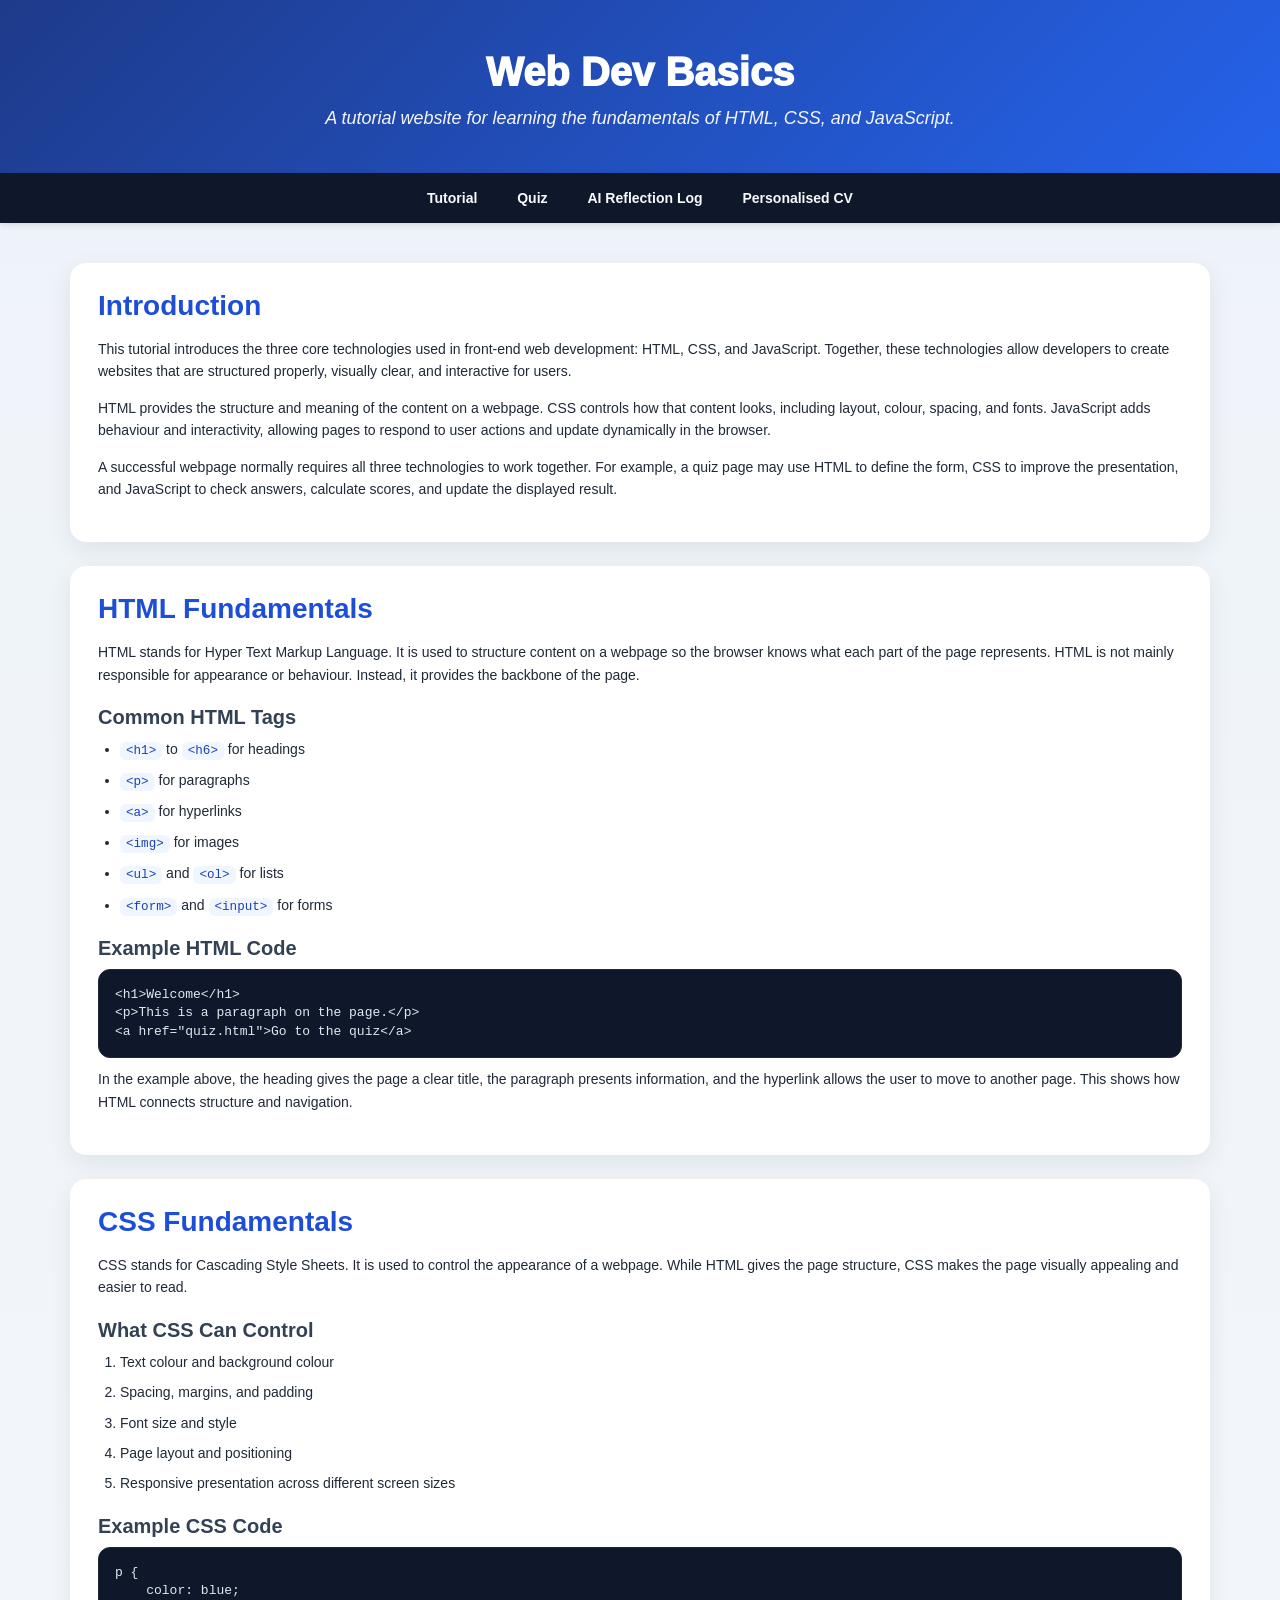
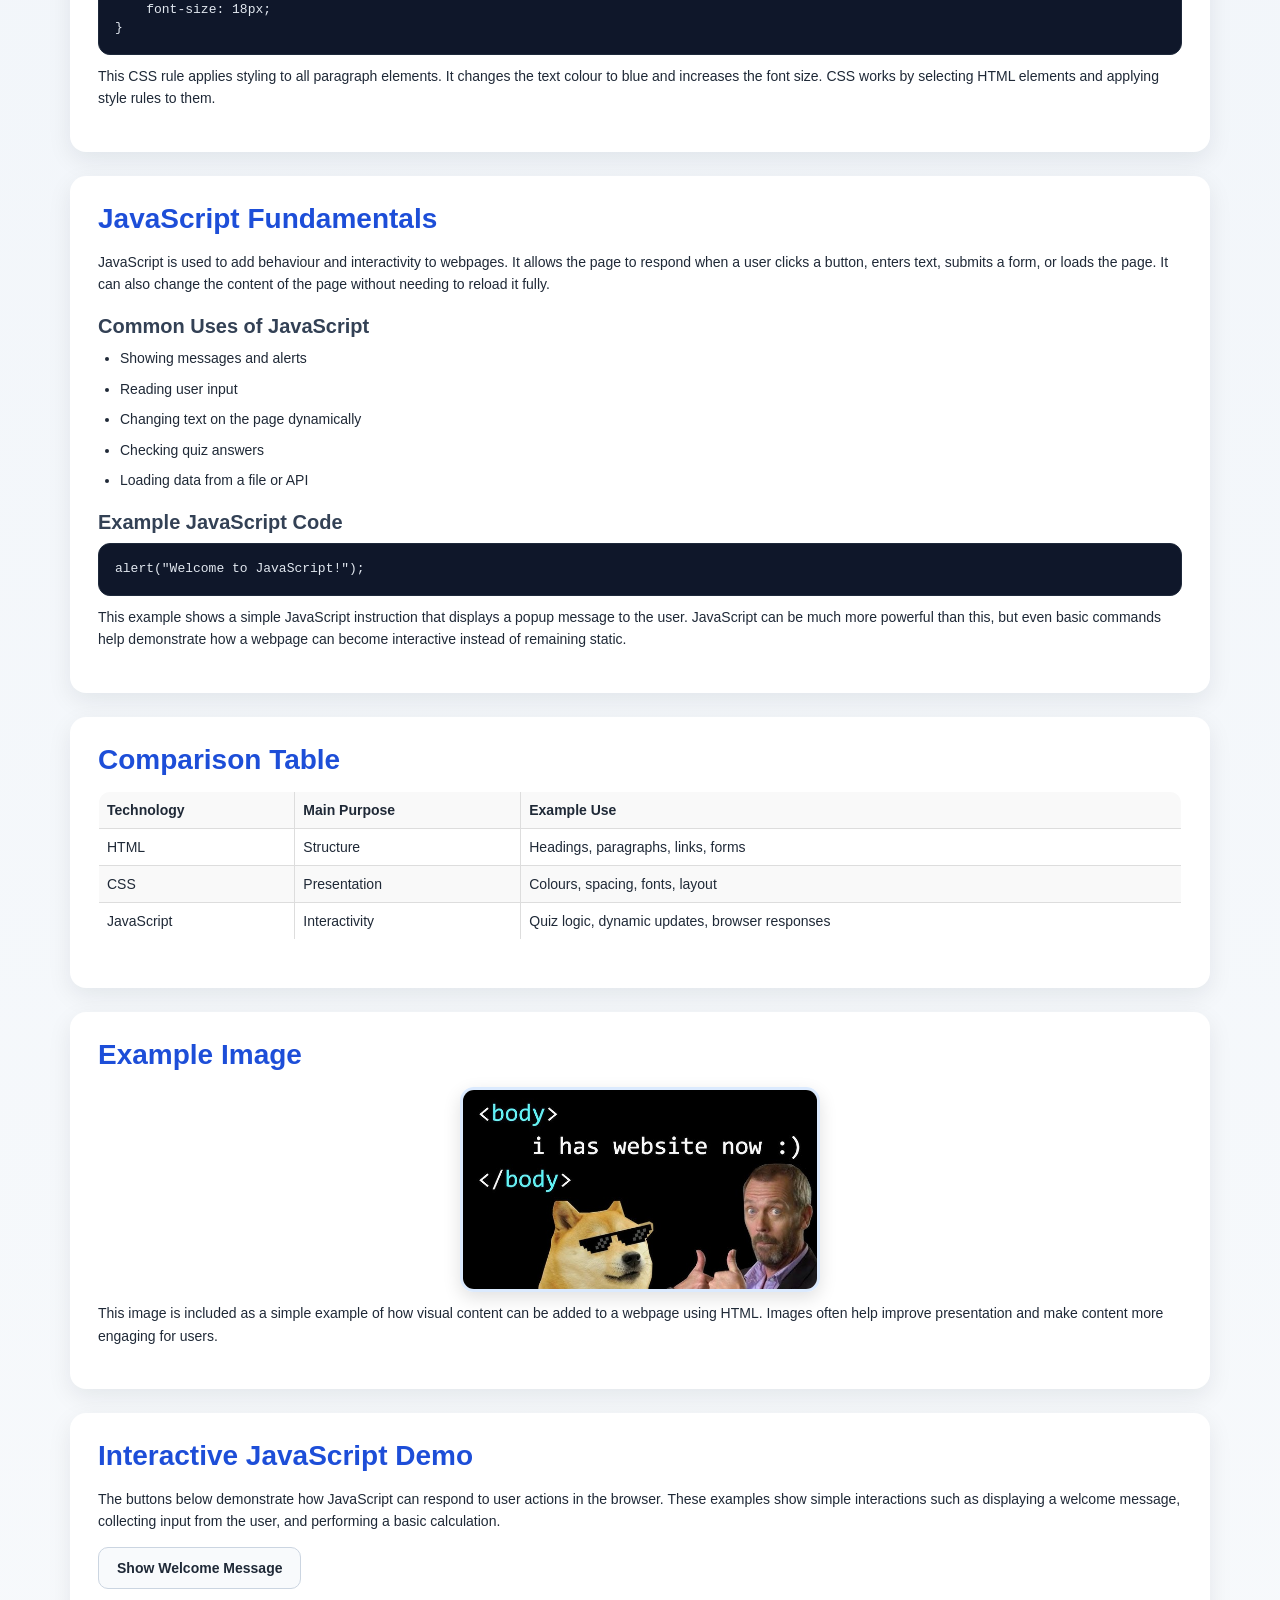
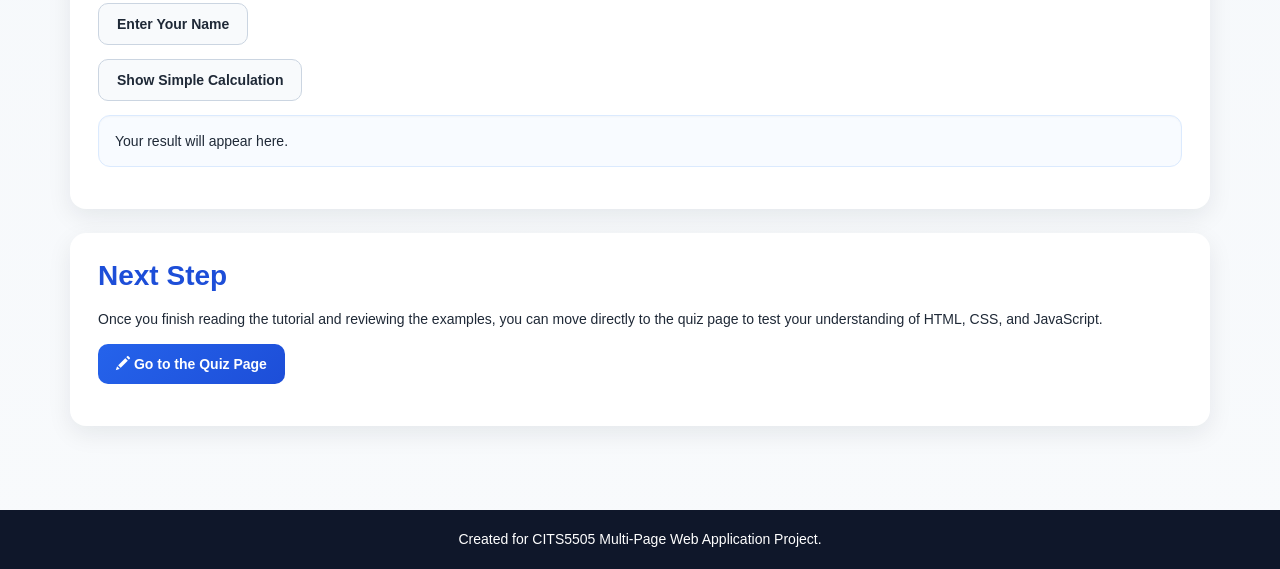
==== index.html @ 2111866f "Changed fonts, added imgs" ====
<!DOCTYPE html>
<html lang="en">
<head>
    <meta charset="UTF-8">
    <meta name="viewport" content="width=device-width, initial-scale=1">
    <title>Learn to Code</title>
    <link rel="stylesheet" href="https://cdn.jsdelivr.net/npm/bootstrap@3.4.1/dist/css/bootstrap.min.css">
    <link rel="stylesheet" type="text/css" href="css/style.css">
</head>
<body>
    <header id="main-header">
        <div class="container">
            <h1>Web Dev Basics</h1>
            <p class="tagline">A tutorial website for learning the fundamentals of HTML, CSS, and JavaScript.</p>
        </div>
    </header>

    <nav>
        <div class="container">
            <a href="index.html">Tutorial</a>
            <a href="quiz.html">Quiz</a>
            <a href="reflection.html">AI Reflection Log</a>
            <a href="cv.html">Personalised CV</a>
        </div>
    </nav>

    <main>
        <div class="container">
            <section class="content-section">
                <h2>Introduction</h2>
                <p>
                    This tutorial introduces the three core technologies used in front-end web development:
                    HTML, CSS, and JavaScript. Together, these technologies allow developers to create websites
                    that are structured properly, visually clear, and interactive for users.
                </p>
                <p>
                    HTML provides the structure and meaning of the content on a webpage. CSS controls how that
                    content looks, including layout, colour, spacing, and fonts. JavaScript adds behaviour and
                    interactivity, allowing pages to respond to user actions and update dynamically in the browser.
                </p>
                <p>
                    A successful webpage normally requires all three technologies to work together. For example,
                    a quiz page may use HTML to define the form, CSS to improve the presentation, and JavaScript
                    to check answers, calculate scores, and update the displayed result.
                </p>
            </section>

            <section class="content-section">
                <h2>HTML Fundamentals</h2>
                <p>
                    HTML stands for Hyper Text Markup Language. It is used to structure content on a webpage so
                    the browser knows what each part of the page represents. HTML is not mainly responsible for
                    appearance or behaviour. Instead, it provides the backbone of the page.
                </p>

                <h3>Common HTML Tags</h3>
                <ul>
                    <li><code>&lt;h1&gt;</code> to <code>&lt;h6&gt;</code> for headings</li>
                    <li><code>&lt;p&gt;</code> for paragraphs</li>
                    <li><code>&lt;a&gt;</code> for hyperlinks</li>
                    <li><code>&lt;img&gt;</code> for images</li>
                    <li><code>&lt;ul&gt;</code> and <code>&lt;ol&gt;</code> for lists</li>
                    <li><code>&lt;form&gt;</code> and <code>&lt;input&gt;</code> for forms</li>
                </ul>

                <h3>Example HTML Code</h3>
                <pre><code>&lt;h1&gt;Welcome&lt;/h1&gt;
&lt;p&gt;This is a paragraph on the page.&lt;/p&gt;
&lt;a href="quiz.html"&gt;Go to the quiz&lt;/a&gt;</code></pre>

                <p>
                    In the example above, the heading gives the page a clear title, the paragraph presents
                    information, and the hyperlink allows the user to move to another page. This shows how
                    HTML connects structure and navigation.
                </p>
            </section>

            <section class="content-section">
                <h2>CSS Fundamentals</h2>
                <p>
                    CSS stands for Cascading Style Sheets. It is used to control the appearance of a webpage.
                    While HTML gives the page structure, CSS makes the page visually appealing and easier to read.
                </p>

                <h3>What CSS Can Control</h3>
                <ol>
                    <li>Text colour and background colour</li>
                    <li>Spacing, margins, and padding</li>
                    <li>Font size and style</li>
                    <li>Page layout and positioning</li>
                    <li>Responsive presentation across different screen sizes</li>
                </ol>

                <h3>Example CSS Code</h3>
                <pre><code>p {
    color: blue;
    font-size: 18px;
}</code></pre>

                <p>
                    This CSS rule applies styling to all paragraph elements. It changes the text colour to blue
                    and increases the font size. CSS works by selecting HTML elements and applying style rules
                    to them.
                </p>
            </section>

            <section class="content-section">
                <h2>JavaScript Fundamentals</h2>
                <p>
                    JavaScript is used to add behaviour and interactivity to webpages. It allows the page to
                    respond when a user clicks a button, enters text, submits a form, or loads the page. It can
                    also change the content of the page without needing to reload it fully.
                </p>

                <h3>Common Uses of JavaScript</h3>
                <ul>
                    <li>Showing messages and alerts</li>
                    <li>Reading user input</li>
                    <li>Changing text on the page dynamically</li>
                    <li>Checking quiz answers</li>
                    <li>Loading data from a file or API</li>
                </ul>

                <h3>Example JavaScript Code</h3>
                <pre><code>alert("Welcome to JavaScript!");</code></pre>

                <p>
                    This example shows a simple JavaScript instruction that displays a popup message to the user.
                    JavaScript can be much more powerful than this, but even basic commands help demonstrate how
                    a webpage can become interactive instead of remaining static.
                </p>
            </section>

            <section class="content-section">
                <h2>Comparison Table</h2>
                <table class="table table-striped table-bordered table-hover">
                    <tr>
                        <th>Technology</th>
                        <th>Main Purpose</th>
                        <th>Example Use</th>
                    </tr>
                    <tr>
                        <td>HTML</td>
                        <td>Structure</td>
                        <td>Headings, paragraphs, links, forms</td>
                    </tr>
                    <tr>
                        <td>CSS</td>
                        <td>Presentation</td>
                        <td>Colours, spacing, fonts, layout</td>
                    </tr>
                    <tr>
                        <td>JavaScript</td>
                        <td>Interactivity</td>
                        <td>Quiz logic, dynamic updates, browser responses</td>
                    </tr>
                </table>
            </section>

            <section class="content-section">
                <h2>Example Image</h2>
                <img src="images/dawg.jpg" alt="Illustration representing web development" class="feature-image">
                <p>
                    This image is included as a simple example of how visual content can be added to a webpage
                    using HTML. Images often help improve presentation and make content more engaging for users.
                </p>
            </section>

            <section class="content-section">
                <h2>Interactive JavaScript Demo</h2>
                <p>
                    The buttons below demonstrate how JavaScript can respond to user actions in the browser.
                    These examples show simple interactions such as displaying a welcome message, collecting
                    input from the user, and performing a basic calculation.
                </p>

                <p>
                    <button type="button" class="btn btn-default" onclick="showWelcomeMessage()">
                        Show Welcome Message
                    </button>
                </p>

                <p>
                    <button type="button" class="btn btn-default" onclick="askVisitorName()">
                        Enter Your Name
                    </button>
                </p>

                <p>
                    <button type="button" class="btn btn-default" onclick="showAdditionResult()">
                        Show Simple Calculation
                    </button>
                </p>

                <p id="demo-output">Your result will appear here.</p>
            </section>

            <section class="content-section action-section">
                <h2>Next Step</h2>
                <p>
                    Once you finish reading the tutorial and reviewing the examples, you can move directly to the
                    quiz page to test your understanding of HTML, CSS, and JavaScript.
                </p>
                <p>
                    <a href="quiz.html" class="btn btn-primary">
                        <span class="glyphicon glyphicon-pencil"></span> Go to the Quiz Page
                    </a>
                </p>
            </section>
        </div>
    </main>

    <footer>
        <div class="container">
            <p>Created for CITS5505 Multi-Page Web Application Project.</p>
        </div>
    </footer>

    <script src="js/script.js"></script>
    <script src="https://cdn.jsdelivr.net/npm/bootstrap@3.4.1/dist/js/bootstrap.min.js"></script>
</body>
</html>
---- css/style.css ----
* {
    box-sizing: border-box;
}

/* Page background and typography */
body {
    margin: 0;
    padding: 0;
    background: linear-gradient(to bottom, #eef3f9, #f8fafc);
    color: #1f2937;
    font-family: "Helvetica Neue", Arial, sans-serif;
    line-height: 1.6;
}

/* Header */
#main-header {
    background: linear-gradient(135deg, #1e3a8a, #2563eb);
    color: white;
    text-align: center;
    padding: 50px 0 40px 0;
    box-shadow: 0 4px 14px rgba(0, 0, 0, 0.15);
}

#main-header h1,
#main-header p {
    font-family: "Trebuchet MS", Verdana, Arial, sans-serif;
    color: white;
    margin: 0;
}

#main-header h1 {
    font-size: 40px;
    font-weight: 1000;
    margin-bottom: 10px;
}

.tagline {
    font-size: 18px;
    opacity: 0.95;
    font-style: italic;
}

/* Navigation */
nav {
    background-color: #0f172a;
    padding: 14px 0;
    box-shadow: 0 2px 6px rgba(0, 0, 0, 0.12);
}

nav .container {
    text-align: center;
}

nav a {
    color: #f8fafc;
    text-decoration: none;
    margin: 0 18px;
    font-weight: 600;
    display: inline-block;
    transition: color 0.2s ease, transform 0.2s ease;
}

nav a:hover {
    color: #93c5fd;
    transform: translateY(-1px);
    text-decoration: none;
}

/* Main layout */
main {
    padding: 40px 0;
}

/* Content cards */
.content-section {
    background: #ffffff;
    border: none;
    border-radius: 16px;
    padding: 28px;
    margin-bottom: 24px;
    box-shadow: 0 8px 24px rgba(15, 23, 42, 0.08);
}

/* Headings */
h1, h2, h3 {
    margin-top: 0;
}

h2 {
    color: #1d4ed8;
    font-size: 28px;
    font-weight: 700;
    margin-bottom: 16px;
}

h3 {
    color: #334155;
    font-size: 20px;
    font-weight: 600;
    margin-top: 20px;
    margin-bottom: 10px;
}

/* Paragraphs and lists */
p {
    margin-bottom: 14px;
    font-family: Verdana, Arial, sans-serif;
}

ul, ol {
    padding-left: 22px;
    font-family: Verdana, Arial, sans-serif;
}

li {
    margin-bottom: 8px;
    font-family: Verdana, Arial, sans-serif;
}

/* Code blocks */
code {
    background-color: #eff6ff;
    color: #1e40af;
    padding: 2px 6px;
    border-radius: 6px;
    font-family: Consolas, "Courier New", monospace;
}

pre {
    background-color: #0f172a;
    color: #e2e8f0;
    padding: 16px;
    border-radius: 12px;
    overflow-x: auto;
    border: 1px solid #1e293b;
}

pre code {
    background: none;
    color: inherit;
    padding: 0;
}

/* Tables */
table {
    width: 100%;
    background-color: white;
    border-radius: 12px;
    overflow: hidden;
    font-family: Verdana, Arial, sans-serif;
}

th, td {
    vertical-align: middle !important;
}

/* Images */
.feature-image,
.profile-image {
    display: block;
    max-width: 100%;
    height: auto;
    border-radius: 14px;
    border: 3px solid #dbeafe;
    box-shadow: 0 6px 18px rgba(0, 0, 0, 0.12);
    margin: 14px auto 10px auto;
}

.profile-image {
    width: 220px;
}

.feature-image {
    width: 360px;
}

/* Forms */
form {
    background: #f8fafc;
    border: 1px solid #dbeafe;
    border-radius: 14px;
    padding: 20px;
}

fieldset {
    border: 1px solid #bfdbfe;
    border-radius: 12px;
    padding: 18px;
    margin-bottom: 18px;
    background: #ffffff;
}

legend {
    width: auto;
    border: none;
    margin-bottom: 8px;
    padding: 0 8px;
    color: #1d4ed8;
    font-weight: 700;
    font-size: 18px;
}

/* Make quiz options square instead of circular */
input[type="radio"] {
    -webkit-appearance: none;
    appearance: none;
    width: 14px;
    height: 14px;
    border: 1px solid #555555;
    border-radius: 0;
    background-color: white;
    cursor: pointer;
    margin: 0;
    vertical-align: middle;
    position: relative;
    top: -2px;
}

/* Show a filled square when selected */
input[type="radio"]:checked {
    background-color: #1d4ed8;
}

/* Add spacing between the square and the option text */
input[type="radio"] + label {
    margin-left: 8px;
    vertical-align: middle;
    font-weight: normal;
    display: inline-block;
}

/* Buttons */
.btn {
    border-radius: 10px;
    font-weight: 600;
    padding: 10px 18px;
    transition: transform 0.2s ease, box-shadow 0.2s ease;
}

.btn:hover {
    transform: translateY(-1px);
    box-shadow: 0 6px 14px rgba(0, 0, 0, 0.12);
}

.btn-primary {
    background: linear-gradient(135deg, #2563eb, #1d4ed8);
    border: none;
}

.btn-primary:hover {
    background: linear-gradient(135deg, #1d4ed8, #1e40af);
}

.btn-default {
    background: #f8fafc;
    border: 1px solid #cbd5e1;
    color: #1f2937;
}

.btn-default:hover {
    background: #e2e8f0;
    border-color: #94a3b8;
}

/* Output/result boxes */
#demo-output,
#cv-output,
#quiz-result,
#quiz-reward,
#quiz-history {
    background: #f8fbff;
    border: 1px solid #dbeafe;
    border-radius: 12px;
    padding: 14px 16px;
    margin-top: 14px;
    box-shadow: inset 0 1px 2px rgba(0, 0, 0, 0.03);
}

/* Footer */
footer {
    background: #0f172a;
    color: white;
    text-align: center;
    padding: 18px 0;
    margin-top: 20px;
}

footer p {
    margin: 0;
}

footer a {
    color: #93c5fd;
}

footer a:hover {
    color: white;
    text-decoration: none;
}

/* Make all quiz questions and options use Verdana */
#quiz-container,
#quiz-container p,
#quiz-container label,
#quiz-container legend {
    font-family: Verdana, Arial, sans-serif;
}
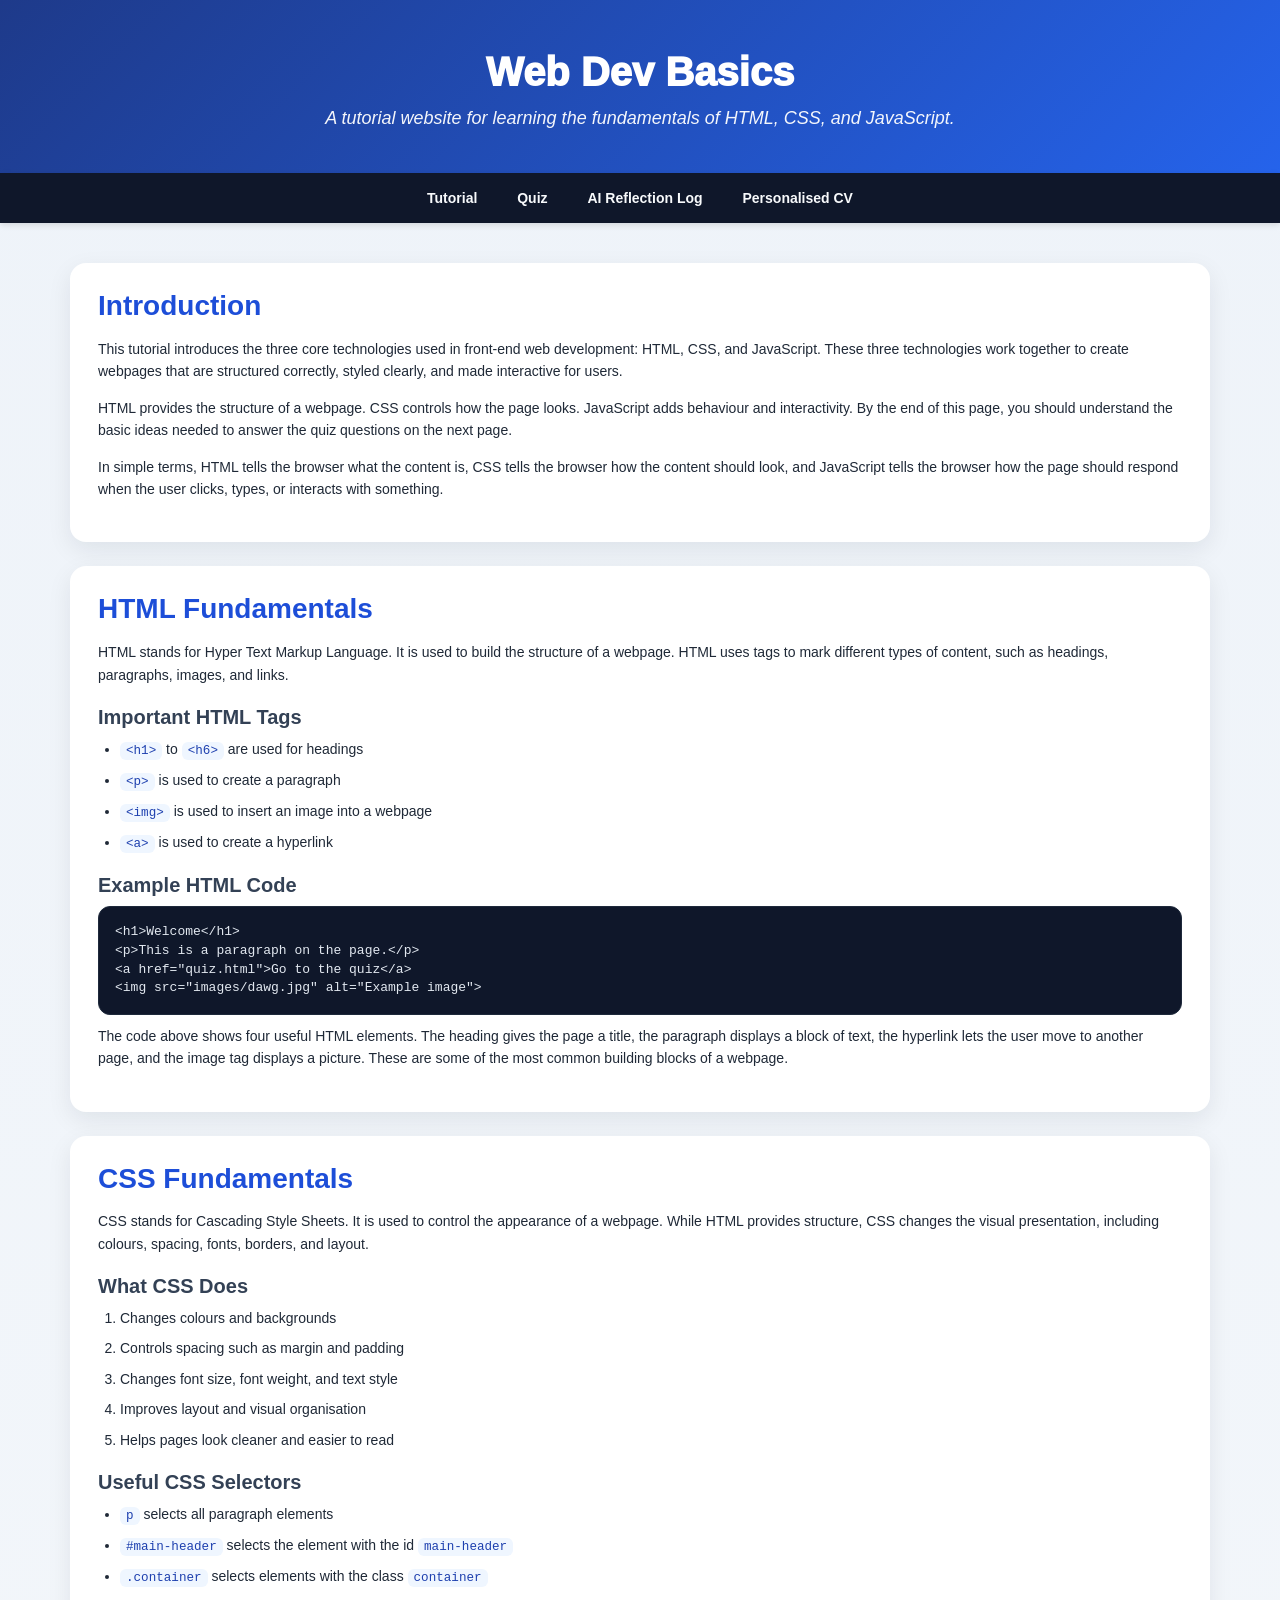
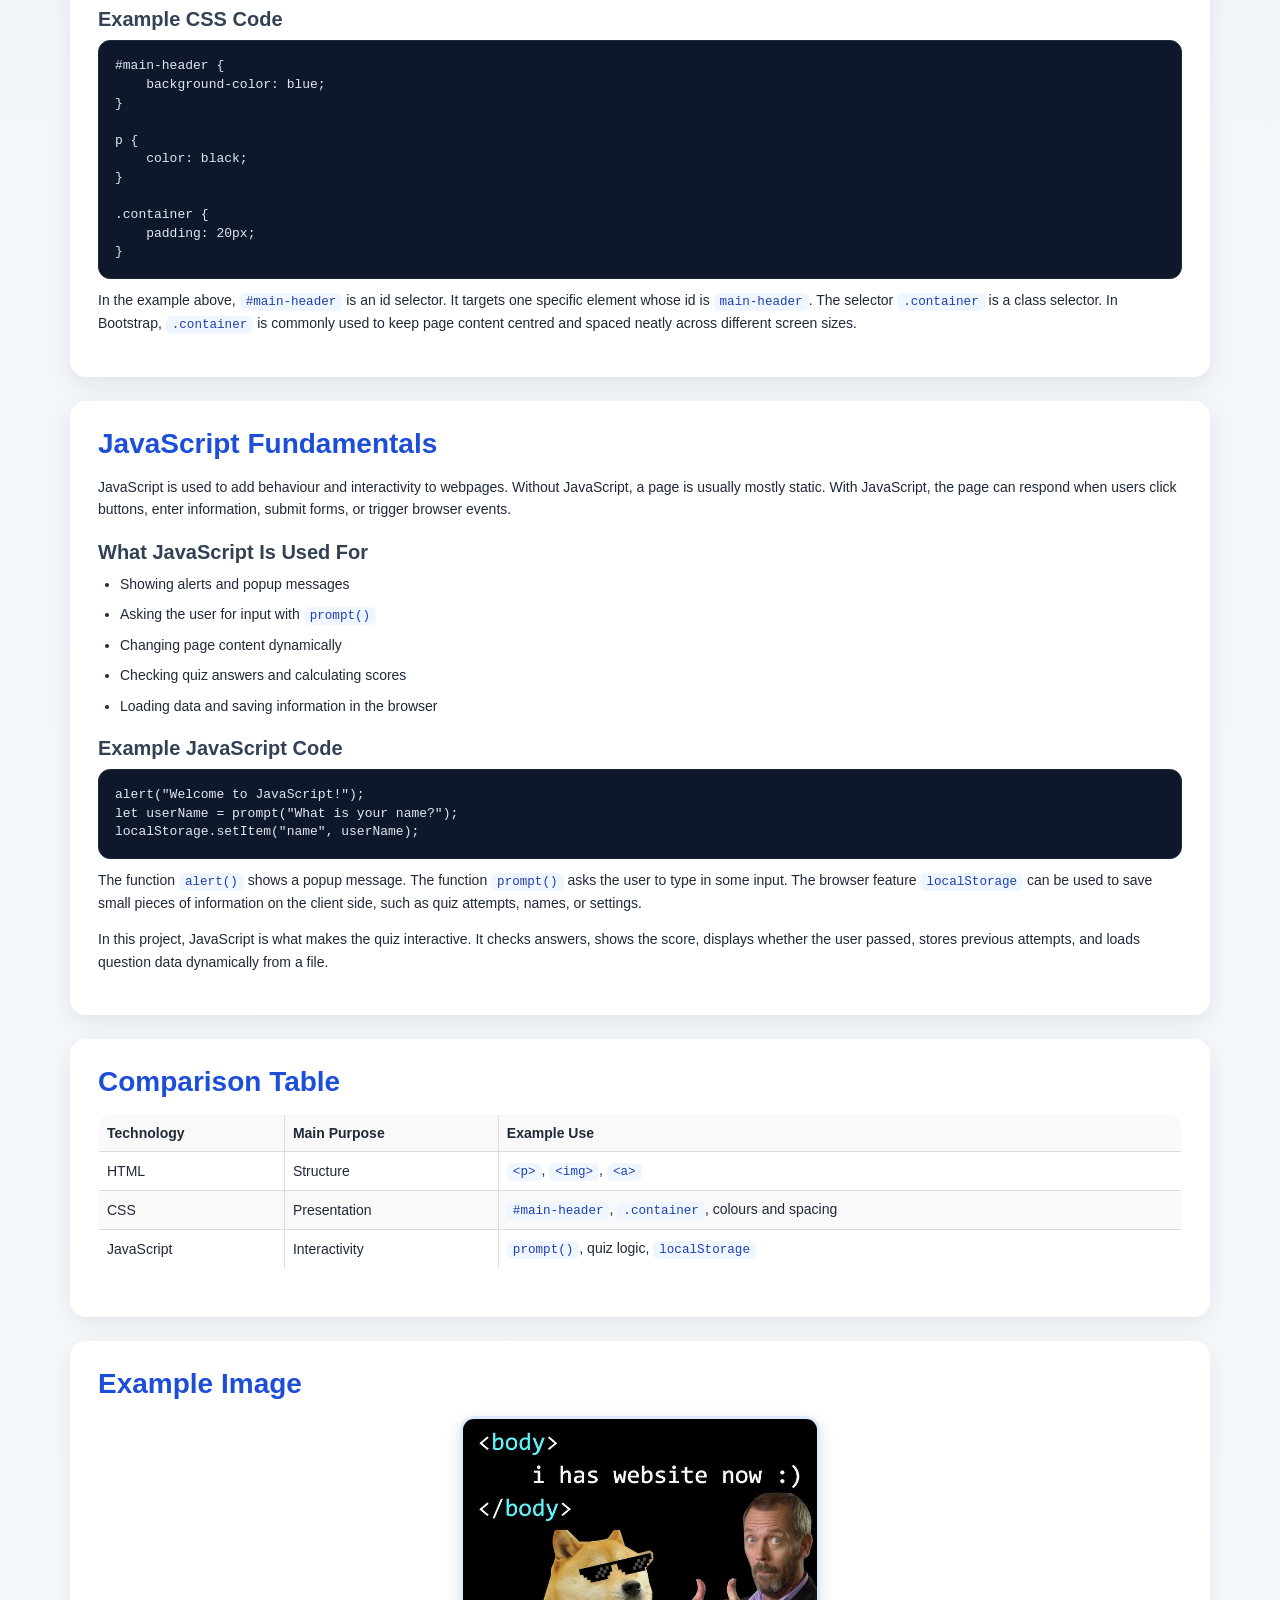
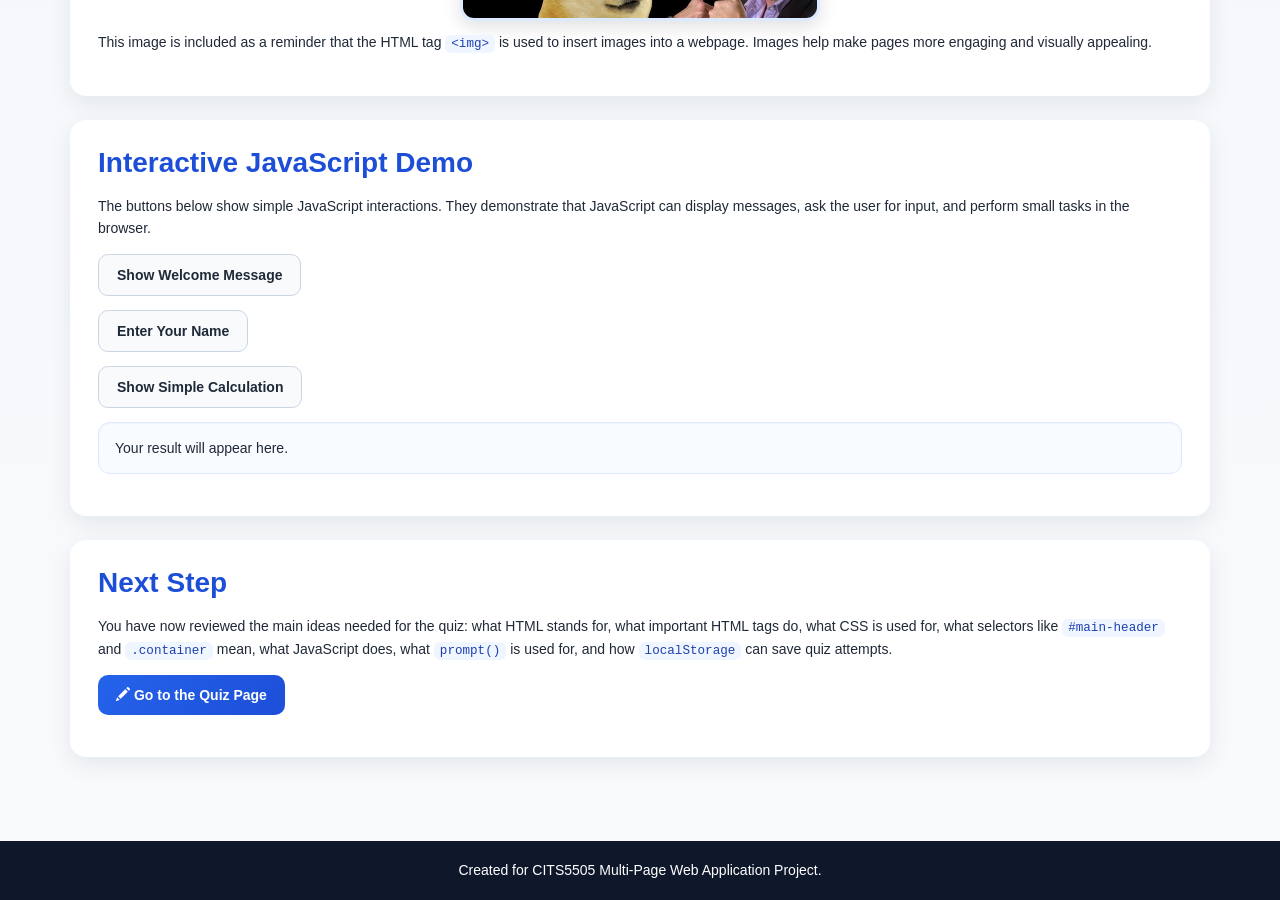
==== commit a79d69b2: "Updated the content in index.html" ====
--- a/index.html
+++ b/index.html
@@ -30,48 +30,46 @@
                 <h2>Introduction</h2>
                 <p>
                     This tutorial introduces the three core technologies used in front-end web development:
-                    HTML, CSS, and JavaScript. Together, these technologies allow developers to create websites
-                    that are structured properly, visually clear, and interactive for users.
-                </p>
-                <p>
-                    HTML provides the structure and meaning of the content on a webpage. CSS controls how that
-                    content looks, including layout, colour, spacing, and fonts. JavaScript adds behaviour and
-                    interactivity, allowing pages to respond to user actions and update dynamically in the browser.
-                </p>
-                <p>
-                    A successful webpage normally requires all three technologies to work together. For example,
-                    a quiz page may use HTML to define the form, CSS to improve the presentation, and JavaScript
-                    to check answers, calculate scores, and update the displayed result.
+                    HTML, CSS, and JavaScript. These three technologies work together to create webpages that
+                    are structured correctly, styled clearly, and made interactive for users.
+                </p>
+                <p>
+                    HTML provides the structure of a webpage. CSS controls how the page looks. JavaScript adds
+                    behaviour and interactivity. By the end of this page, you should understand the basic ideas
+                    needed to answer the quiz questions on the next page.
+                </p>
+                <p>
+                    In simple terms, HTML tells the browser what the content is, CSS tells the browser how the
+                    content should look, and JavaScript tells the browser how the page should respond when the
+                    user clicks, types, or interacts with something.
                 </p>
             </section>
 
             <section class="content-section">
                 <h2>HTML Fundamentals</h2>
                 <p>
-                    HTML stands for Hyper Text Markup Language. It is used to structure content on a webpage so
-                    the browser knows what each part of the page represents. HTML is not mainly responsible for
-                    appearance or behaviour. Instead, it provides the backbone of the page.
-                </p>
-
-                <h3>Common HTML Tags</h3>
+                    HTML stands for Hyper Text Markup Language. It is used to build the structure of a webpage.
+                    HTML uses tags to mark different types of content, such as headings, paragraphs, images, and links.
+                </p>
+
+                <h3>Important HTML Tags</h3>
                 <ul>
-                    <li><code>&lt;h1&gt;</code> to <code>&lt;h6&gt;</code> for headings</li>
-                    <li><code>&lt;p&gt;</code> for paragraphs</li>
-                    <li><code>&lt;a&gt;</code> for hyperlinks</li>
-                    <li><code>&lt;img&gt;</code> for images</li>
-                    <li><code>&lt;ul&gt;</code> and <code>&lt;ol&gt;</code> for lists</li>
-                    <li><code>&lt;form&gt;</code> and <code>&lt;input&gt;</code> for forms</li>
+                    <li><code>&lt;h1&gt;</code> to <code>&lt;h6&gt;</code> are used for headings</li>
+                    <li><code>&lt;p&gt;</code> is used to create a paragraph</li>
+                    <li><code>&lt;img&gt;</code> is used to insert an image into a webpage</li>
+                    <li><code>&lt;a&gt;</code> is used to create a hyperlink</li>
                 </ul>
 
                 <h3>Example HTML Code</h3>
                 <pre><code>&lt;h1&gt;Welcome&lt;/h1&gt;
 &lt;p&gt;This is a paragraph on the page.&lt;/p&gt;
-&lt;a href="quiz.html"&gt;Go to the quiz&lt;/a&gt;</code></pre>
-
-                <p>
-                    In the example above, the heading gives the page a clear title, the paragraph presents
-                    information, and the hyperlink allows the user to move to another page. This shows how
-                    HTML connects structure and navigation.
+&lt;a href="quiz.html"&gt;Go to the quiz&lt;/a&gt;
+&lt;img src="images/dawg.jpg" alt="Example image"&gt;</code></pre>
+
+                <p>
+                    The code above shows four useful HTML elements. The heading gives the page a title, the
+                    paragraph displays a block of text, the hyperlink lets the user move to another page, and
+                    the image tag displays a picture. These are some of the most common building blocks of a webpage.
                 </p>
             </section>
 
@@ -79,55 +77,78 @@
                 <h2>CSS Fundamentals</h2>
                 <p>
                     CSS stands for Cascading Style Sheets. It is used to control the appearance of a webpage.
-                    While HTML gives the page structure, CSS makes the page visually appealing and easier to read.
-                </p>
-
-                <h3>What CSS Can Control</h3>
+                    While HTML provides structure, CSS changes the visual presentation, including colours,
+                    spacing, fonts, borders, and layout.
+                </p>
+
+                <h3>What CSS Does</h3>
                 <ol>
-                    <li>Text colour and background colour</li>
-                    <li>Spacing, margins, and padding</li>
-                    <li>Font size and style</li>
-                    <li>Page layout and positioning</li>
-                    <li>Responsive presentation across different screen sizes</li>
+                    <li>Changes colours and backgrounds</li>
+                    <li>Controls spacing such as margin and padding</li>
+                    <li>Changes font size, font weight, and text style</li>
+                    <li>Improves layout and visual organisation</li>
+                    <li>Helps pages look cleaner and easier to read</li>
                 </ol>
 
+                <h3>Useful CSS Selectors</h3>
+                <ul>
+                    <li><code>p</code> selects all paragraph elements</li>
+                    <li><code>#main-header</code> selects the element with the id <code>main-header</code></li>
+                    <li><code>.container</code> selects elements with the class <code>container</code></li>
+                </ul>
+
                 <h3>Example CSS Code</h3>
-                <pre><code>p {
-    color: blue;
-    font-size: 18px;
+                <pre><code>#main-header {
+    background-color: blue;
+}
+
+p {
+    color: black;
+}
+
+.container {
+    padding: 20px;
 }</code></pre>
 
                 <p>
-                    This CSS rule applies styling to all paragraph elements. It changes the text colour to blue
-                    and increases the font size. CSS works by selecting HTML elements and applying style rules
-                    to them.
+                    In the example above, <code>#main-header</code> is an id selector. It targets one specific
+                    element whose id is <code>main-header</code>. The selector <code>.container</code> is a class
+                    selector. In Bootstrap, <code>.container</code> is commonly used to keep page content centred
+                    and spaced neatly across different screen sizes.
                 </p>
             </section>
 
             <section class="content-section">
                 <h2>JavaScript Fundamentals</h2>
                 <p>
-                    JavaScript is used to add behaviour and interactivity to webpages. It allows the page to
-                    respond when a user clicks a button, enters text, submits a form, or loads the page. It can
-                    also change the content of the page without needing to reload it fully.
-                </p>
-
-                <h3>Common Uses of JavaScript</h3>
+                    JavaScript is used to add behaviour and interactivity to webpages. Without JavaScript, a page
+                    is usually mostly static. With JavaScript, the page can respond when users click buttons,
+                    enter information, submit forms, or trigger browser events.
+                </p>
+
+                <h3>What JavaScript Is Used For</h3>
                 <ul>
-                    <li>Showing messages and alerts</li>
-                    <li>Reading user input</li>
-                    <li>Changing text on the page dynamically</li>
-                    <li>Checking quiz answers</li>
-                    <li>Loading data from a file or API</li>
+                    <li>Showing alerts and popup messages</li>
+                    <li>Asking the user for input with <code>prompt()</code></li>
+                    <li>Changing page content dynamically</li>
+                    <li>Checking quiz answers and calculating scores</li>
+                    <li>Loading data and saving information in the browser</li>
                 </ul>
 
                 <h3>Example JavaScript Code</h3>
-                <pre><code>alert("Welcome to JavaScript!");</code></pre>
-
-                <p>
-                    This example shows a simple JavaScript instruction that displays a popup message to the user.
-                    JavaScript can be much more powerful than this, but even basic commands help demonstrate how
-                    a webpage can become interactive instead of remaining static.
+                <pre><code>alert("Welcome to JavaScript!");
+let userName = prompt("What is your name?");
+localStorage.setItem("name", userName);</code></pre>
+
+                <p>
+                    The function <code>alert()</code> shows a popup message. The function <code>prompt()</code>
+                    asks the user to type in some input. The browser feature <code>localStorage</code> can be used
+                    to save small pieces of information on the client side, such as quiz attempts, names, or settings.
+                </p>
+                <p>
+                    In this project, JavaScript is what makes the quiz interactive. It checks answers, shows the
+                    score, displays whether the user passed, stores previous attempts, and loads question data
+                    dynamically from a file.
                 </p>
             </section>
 
@@ -142,17 +163,17 @@
                     <tr>
                         <td>HTML</td>
                         <td>Structure</td>
-                        <td>Headings, paragraphs, links, forms</td>
+                        <td><code>&lt;p&gt;</code>, <code>&lt;img&gt;</code>, <code>&lt;a&gt;</code></td>
                     </tr>
                     <tr>
                         <td>CSS</td>
                         <td>Presentation</td>
-                        <td>Colours, spacing, fonts, layout</td>
+                        <td><code>#main-header</code>, <code>.container</code>, colours and spacing</td>
                     </tr>
                     <tr>
                         <td>JavaScript</td>
                         <td>Interactivity</td>
-                        <td>Quiz logic, dynamic updates, browser responses</td>
+                        <td><code>prompt()</code>, quiz logic, <code>localStorage</code></td>
                     </tr>
                 </table>
             </section>
@@ -161,17 +182,16 @@
                 <h2>Example Image</h2>
                 <img src="images/dawg.jpg" alt="Illustration representing web development" class="feature-image">
                 <p>
-                    This image is included as a simple example of how visual content can be added to a webpage
-                    using HTML. Images often help improve presentation and make content more engaging for users.
+                    This image is included as a reminder that the HTML tag <code>&lt;img&gt;</code> is used to
+                    insert images into a webpage. Images help make pages more engaging and visually appealing.
                 </p>
             </section>
 
             <section class="content-section">
                 <h2>Interactive JavaScript Demo</h2>
                 <p>
-                    The buttons below demonstrate how JavaScript can respond to user actions in the browser.
-                    These examples show simple interactions such as displaying a welcome message, collecting
-                    input from the user, and performing a basic calculation.
+                    The buttons below show simple JavaScript interactions. They demonstrate that JavaScript can
+                    display messages, ask the user for input, and perform small tasks in the browser.
                 </p>
 
                 <p>
@@ -198,8 +218,10 @@
             <section class="content-section action-section">
                 <h2>Next Step</h2>
                 <p>
-                    Once you finish reading the tutorial and reviewing the examples, you can move directly to the
-                    quiz page to test your understanding of HTML, CSS, and JavaScript.
+                    You have now reviewed the main ideas needed for the quiz: what HTML stands for, what important
+                    HTML tags do, what CSS is used for, what selectors like <code>#main-header</code> and
+                    <code>.container</code> mean, what JavaScript does, what <code>prompt()</code> is used for,
+                    and how <code>localStorage</code> can save quiz attempts.
                 </p>
                 <p>
                     <a href="quiz.html" class="btn btn-primary">
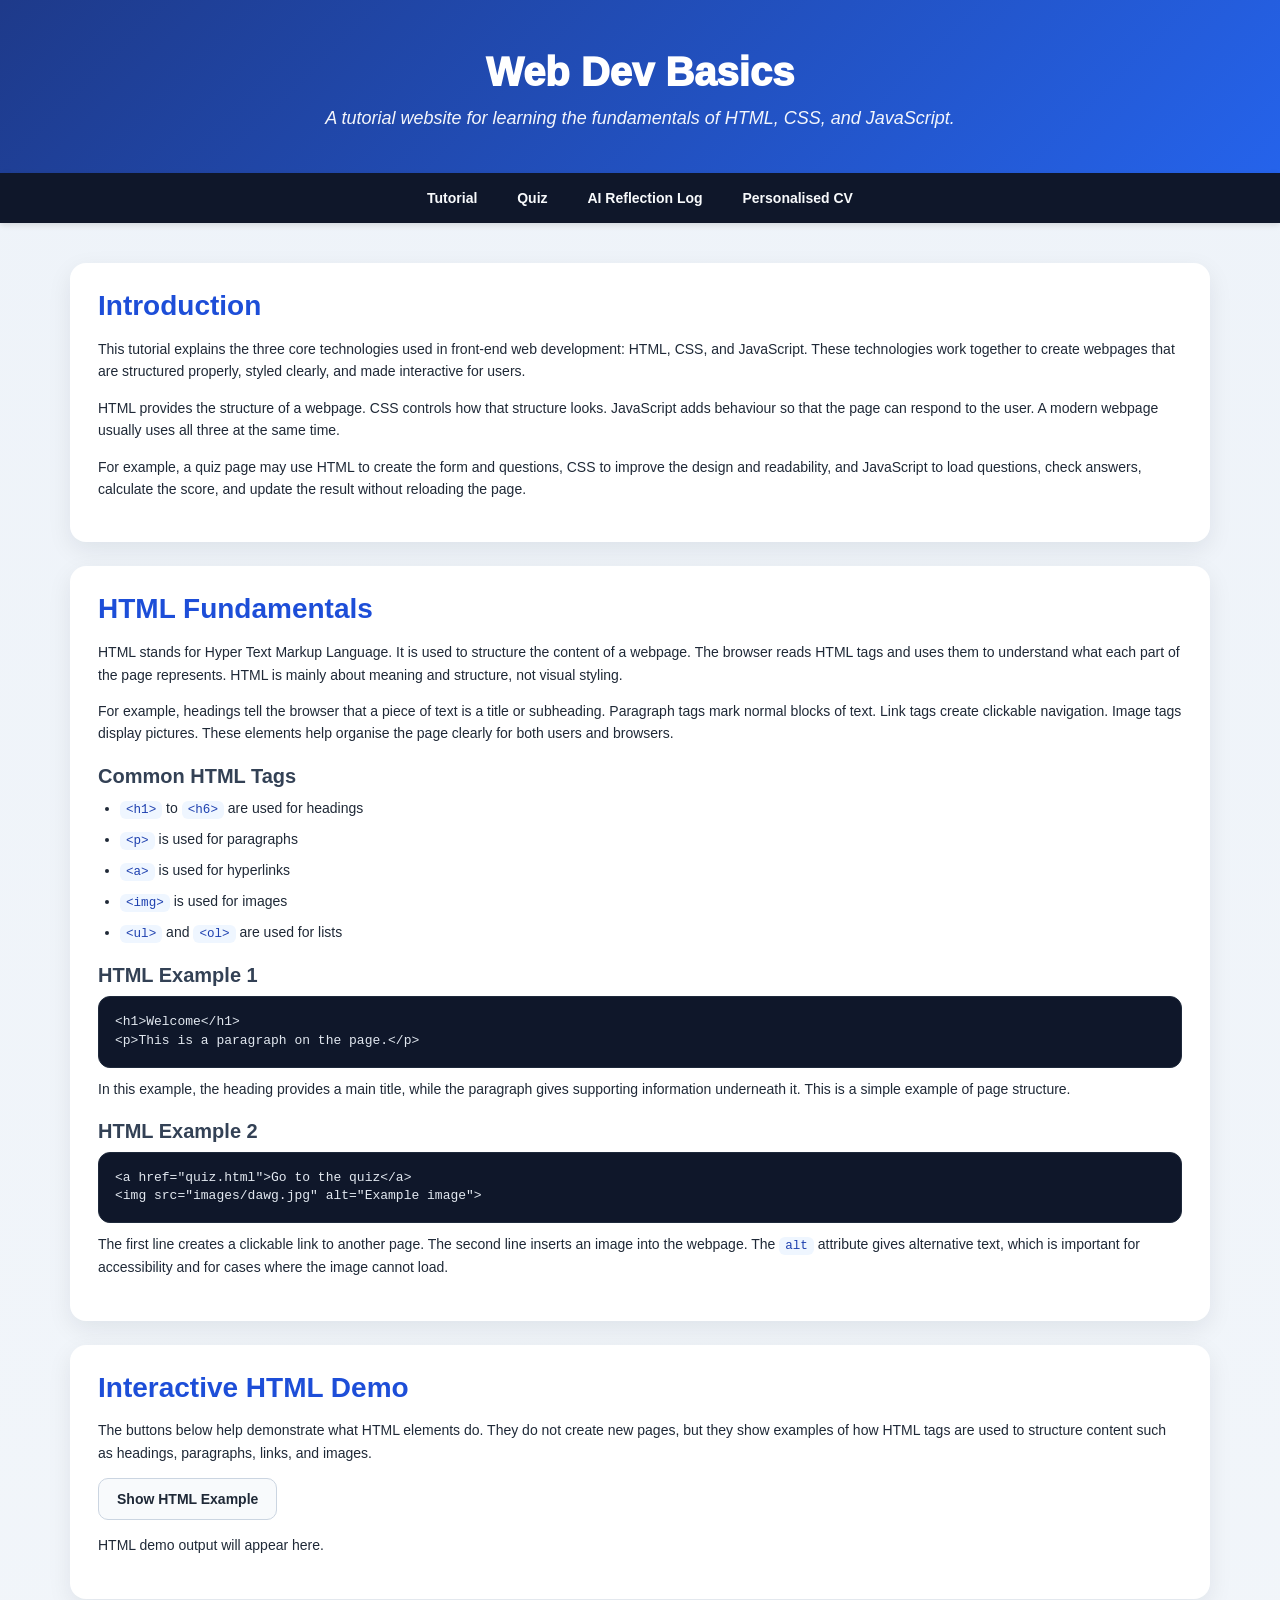
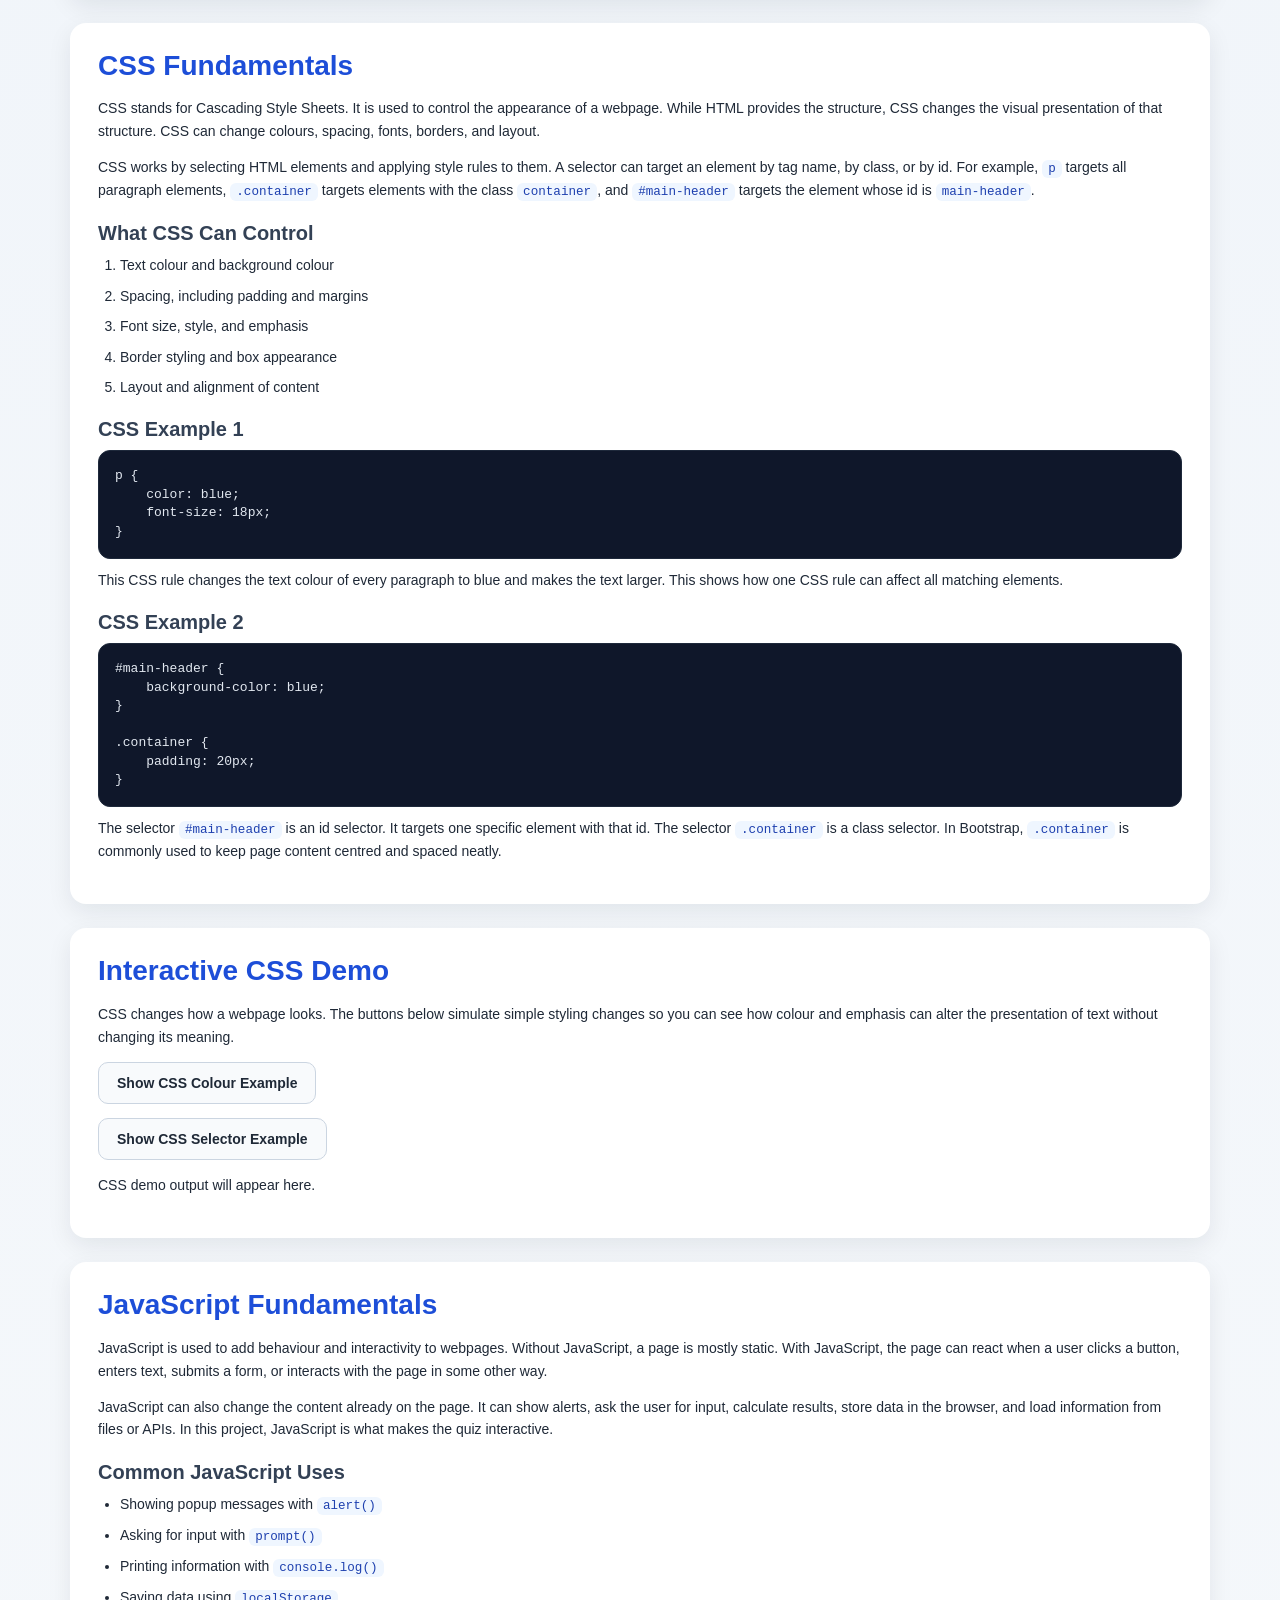
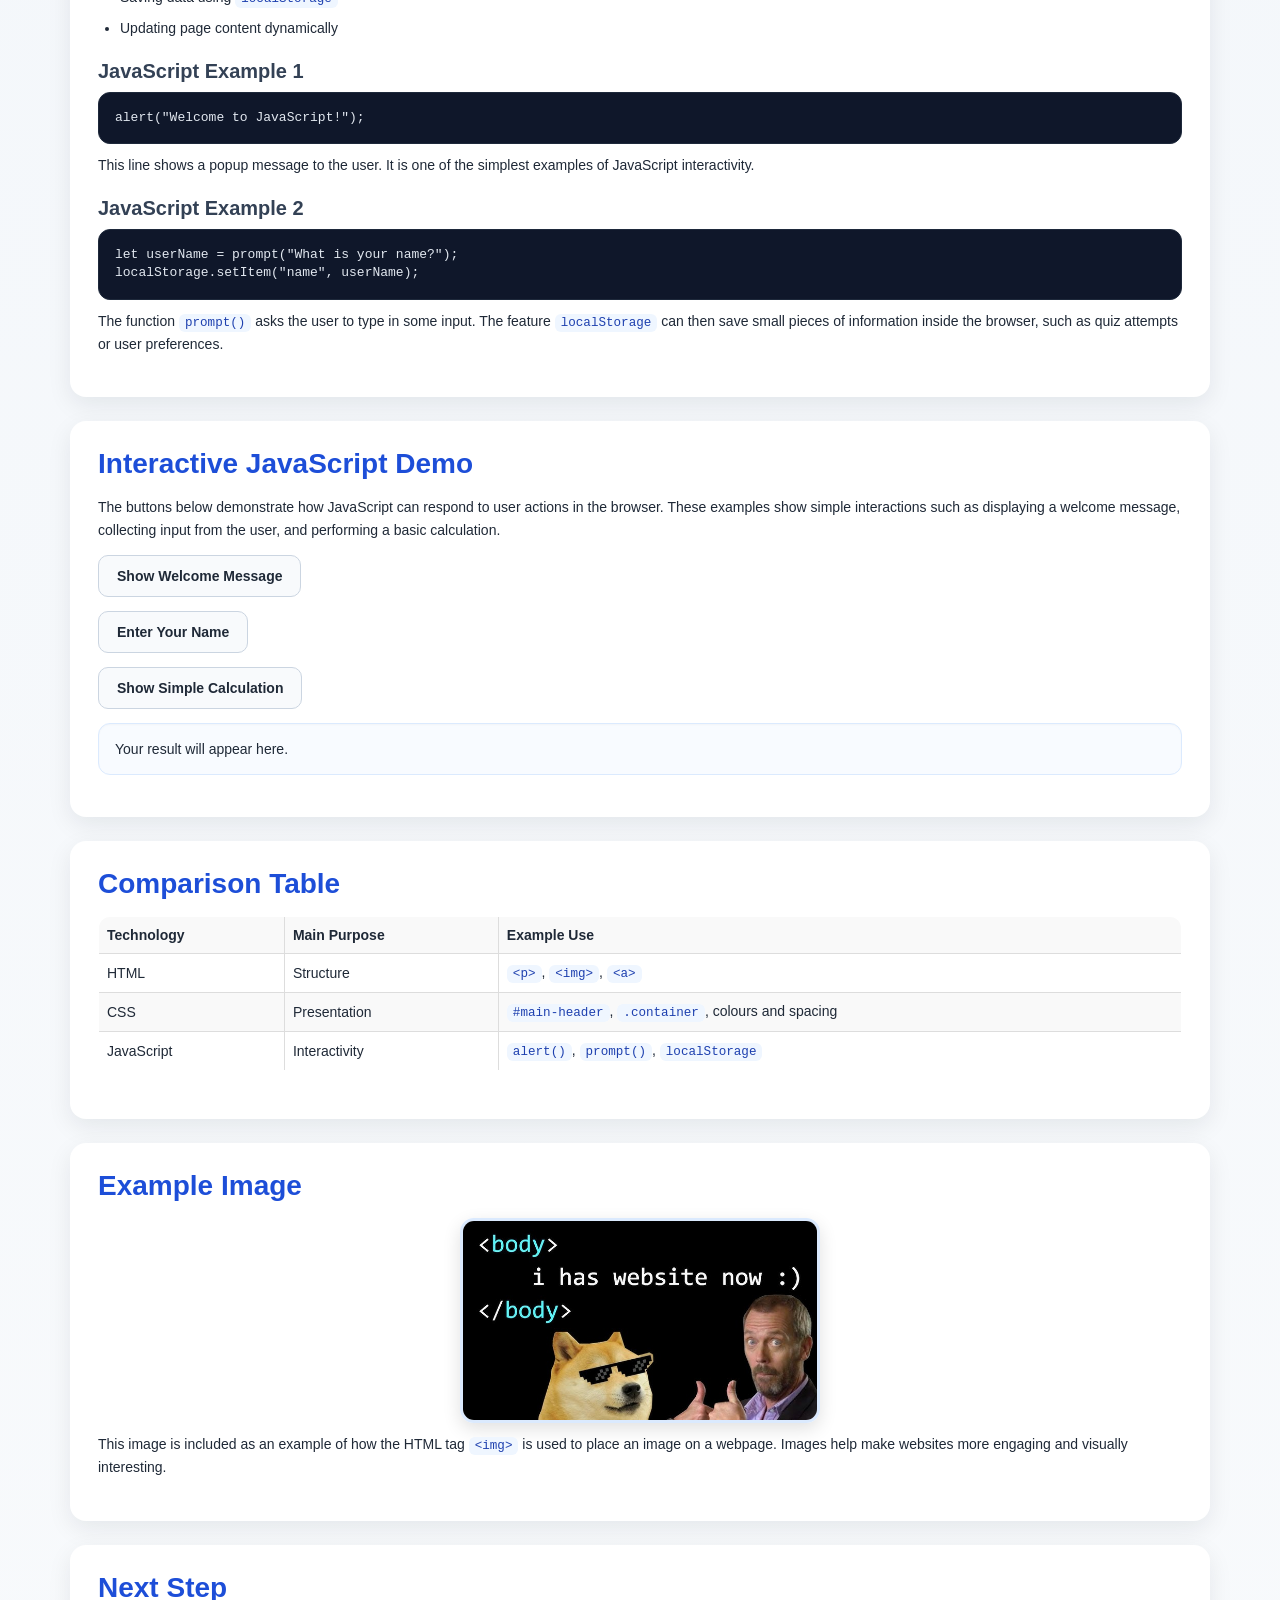
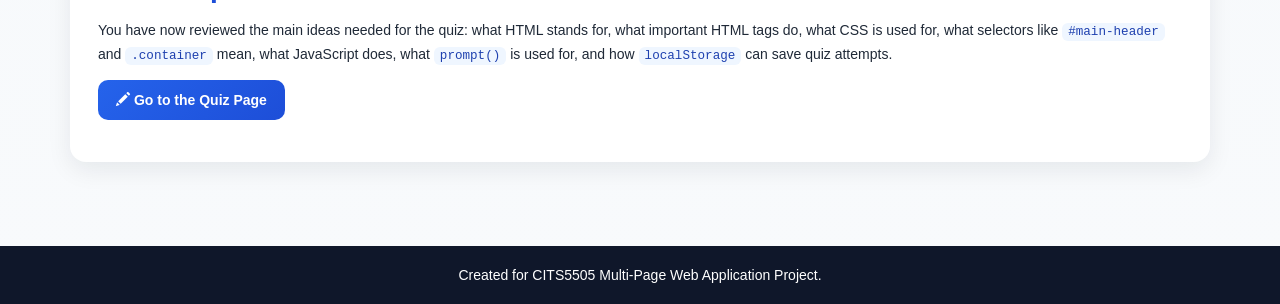
==== commit 3829ddb6: "Added interactive sessions in HTML/CSS and also gave more examples" ====
--- a/index.html
+++ b/index.html
@@ -29,127 +29,222 @@
             <section class="content-section">
                 <h2>Introduction</h2>
                 <p>
-                    This tutorial introduces the three core technologies used in front-end web development:
-                    HTML, CSS, and JavaScript. These three technologies work together to create webpages that
-                    are structured correctly, styled clearly, and made interactive for users.
-                </p>
-                <p>
-                    HTML provides the structure of a webpage. CSS controls how the page looks. JavaScript adds
-                    behaviour and interactivity. By the end of this page, you should understand the basic ideas
-                    needed to answer the quiz questions on the next page.
-                </p>
-                <p>
-                    In simple terms, HTML tells the browser what the content is, CSS tells the browser how the
-                    content should look, and JavaScript tells the browser how the page should respond when the
-                    user clicks, types, or interacts with something.
+                    This tutorial explains the three core technologies used in front-end web development:
+                    HTML, CSS, and JavaScript. These technologies work together to create webpages that are
+                    structured properly, styled clearly, and made interactive for users.
+                </p>
+                <p>
+                    HTML provides the structure of a webpage. CSS controls how that structure looks. JavaScript
+                    adds behaviour so that the page can respond to the user. A modern webpage usually uses all
+                    three at the same time.
+                </p>
+                <p>
+                    For example, a quiz page may use HTML to create the form and questions, CSS to improve the
+                    design and readability, and JavaScript to load questions, check answers, calculate the score,
+                    and update the result without reloading the page.
                 </p>
             </section>
 
             <section class="content-section">
                 <h2>HTML Fundamentals</h2>
                 <p>
-                    HTML stands for Hyper Text Markup Language. It is used to build the structure of a webpage.
-                    HTML uses tags to mark different types of content, such as headings, paragraphs, images, and links.
-                </p>
-
-                <h3>Important HTML Tags</h3>
+                    HTML stands for Hyper Text Markup Language. It is used to structure the content of a webpage.
+                    The browser reads HTML tags and uses them to understand what each part of the page represents.
+                    HTML is mainly about meaning and structure, not visual styling.
+                </p>
+                <p>
+                    For example, headings tell the browser that a piece of text is a title or subheading.
+                    Paragraph tags mark normal blocks of text. Link tags create clickable navigation. Image tags
+                    display pictures. These elements help organise the page clearly for both users and browsers.
+                </p>
+
+                <h3>Common HTML Tags</h3>
                 <ul>
                     <li><code>&lt;h1&gt;</code> to <code>&lt;h6&gt;</code> are used for headings</li>
-                    <li><code>&lt;p&gt;</code> is used to create a paragraph</li>
-                    <li><code>&lt;img&gt;</code> is used to insert an image into a webpage</li>
-                    <li><code>&lt;a&gt;</code> is used to create a hyperlink</li>
+                    <li><code>&lt;p&gt;</code> is used for paragraphs</li>
+                    <li><code>&lt;a&gt;</code> is used for hyperlinks</li>
+                    <li><code>&lt;img&gt;</code> is used for images</li>
+                    <li><code>&lt;ul&gt;</code> and <code>&lt;ol&gt;</code> are used for lists</li>
                 </ul>
 
-                <h3>Example HTML Code</h3>
+                <h3>HTML Example 1</h3>
                 <pre><code>&lt;h1&gt;Welcome&lt;/h1&gt;
-&lt;p&gt;This is a paragraph on the page.&lt;/p&gt;
-&lt;a href="quiz.html"&gt;Go to the quiz&lt;/a&gt;
+&lt;p&gt;This is a paragraph on the page.&lt;/p&gt;</code></pre>
+
+                <p>
+                    In this example, the heading provides a main title, while the paragraph gives supporting
+                    information underneath it. This is a simple example of page structure.
+                </p>
+
+                <h3>HTML Example 2</h3>
+                <pre><code>&lt;a href="quiz.html"&gt;Go to the quiz&lt;/a&gt;
 &lt;img src="images/dawg.jpg" alt="Example image"&gt;</code></pre>
 
                 <p>
-                    The code above shows four useful HTML elements. The heading gives the page a title, the
-                    paragraph displays a block of text, the hyperlink lets the user move to another page, and
-                    the image tag displays a picture. These are some of the most common building blocks of a webpage.
-                </p>
+                    The first line creates a clickable link to another page. The second line inserts an image
+                    into the webpage. The <code>alt</code> attribute gives alternative text, which is important
+                    for accessibility and for cases where the image cannot load.
+                </p>
+            </section>
+
+            <section class="content-section">
+                <h2>Interactive HTML Demo</h2>
+                <p>
+                    The buttons below help demonstrate what HTML elements do. They do not create new pages, but
+                    they show examples of how HTML tags are used to structure content such as headings, paragraphs,
+                    links, and images.
+                </p>
+
+                <p>
+                    <button type="button" class="btn btn-default" onclick="showHtmlDemo()">
+                        Show HTML Example
+                    </button>
+                </p>
+
+                <p id="html-demo-output">HTML demo output will appear here.</p>
             </section>
 
             <section class="content-section">
                 <h2>CSS Fundamentals</h2>
                 <p>
                     CSS stands for Cascading Style Sheets. It is used to control the appearance of a webpage.
-                    While HTML provides structure, CSS changes the visual presentation, including colours,
-                    spacing, fonts, borders, and layout.
-                </p>
-
-                <h3>What CSS Does</h3>
+                    While HTML provides the structure, CSS changes the visual presentation of that structure.
+                    CSS can change colours, spacing, fonts, borders, and layout.
+                </p>
+                <p>
+                    CSS works by selecting HTML elements and applying style rules to them. A selector can target
+                    an element by tag name, by class, or by id. For example, <code>p</code> targets all
+                    paragraph elements, <code>.container</code> targets elements with the class
+                    <code>container</code>, and <code>#main-header</code> targets the element whose id is
+                    <code>main-header</code>.
+                </p>
+
+                <h3>What CSS Can Control</h3>
                 <ol>
-                    <li>Changes colours and backgrounds</li>
-                    <li>Controls spacing such as margin and padding</li>
-                    <li>Changes font size, font weight, and text style</li>
-                    <li>Improves layout and visual organisation</li>
-                    <li>Helps pages look cleaner and easier to read</li>
+                    <li>Text colour and background colour</li>
+                    <li>Spacing, including padding and margins</li>
+                    <li>Font size, style, and emphasis</li>
+                    <li>Border styling and box appearance</li>
+                    <li>Layout and alignment of content</li>
                 </ol>
 
-                <h3>Useful CSS Selectors</h3>
-                <ul>
-                    <li><code>p</code> selects all paragraph elements</li>
-                    <li><code>#main-header</code> selects the element with the id <code>main-header</code></li>
-                    <li><code>.container</code> selects elements with the class <code>container</code></li>
-                </ul>
-
-                <h3>Example CSS Code</h3>
+                <h3>CSS Example 1</h3>
+                <pre><code>p {
+    color: blue;
+    font-size: 18px;
+}</code></pre>
+
+                <p>
+                    This CSS rule changes the text colour of every paragraph to blue and makes the text larger.
+                    This shows how one CSS rule can affect all matching elements.
+                </p>
+
+                <h3>CSS Example 2</h3>
                 <pre><code>#main-header {
     background-color: blue;
 }
 
-p {
-    color: black;
-}
-
 .container {
     padding: 20px;
 }</code></pre>
 
                 <p>
-                    In the example above, <code>#main-header</code> is an id selector. It targets one specific
-                    element whose id is <code>main-header</code>. The selector <code>.container</code> is a class
-                    selector. In Bootstrap, <code>.container</code> is commonly used to keep page content centred
-                    and spaced neatly across different screen sizes.
-                </p>
+                    The selector <code>#main-header</code> is an id selector. It targets one specific element
+                    with that id. The selector <code>.container</code> is a class selector. In Bootstrap,
+                    <code>.container</code> is commonly used to keep page content centred and spaced neatly.
+                </p>
+            </section>
+
+            <section class="content-section">
+                <h2>Interactive CSS Demo</h2>
+                <p>
+                    CSS changes how a webpage looks. The buttons below simulate simple styling changes so you can
+                    see how colour and emphasis can alter the presentation of text without changing its meaning.
+                </p>
+
+                <p>
+                    <button type="button" class="btn btn-default" onclick="showCssColorDemo()">
+                        Show CSS Colour Example
+                    </button>
+                </p>
+
+                <p>
+                    <button type="button" class="btn btn-default" onclick="showCssSelectorDemo()">
+                        Show CSS Selector Example
+                    </button>
+                </p>
+
+                <p id="css-demo-output">CSS demo output will appear here.</p>
             </section>
 
             <section class="content-section">
                 <h2>JavaScript Fundamentals</h2>
                 <p>
                     JavaScript is used to add behaviour and interactivity to webpages. Without JavaScript, a page
-                    is usually mostly static. With JavaScript, the page can respond when users click buttons,
-                    enter information, submit forms, or trigger browser events.
-                </p>
-
-                <h3>What JavaScript Is Used For</h3>
+                    is mostly static. With JavaScript, the page can react when a user clicks a button, enters text,
+                    submits a form, or interacts with the page in some other way.
+                </p>
+                <p>
+                    JavaScript can also change the content already on the page. It can show alerts, ask the user
+                    for input, calculate results, store data in the browser, and load information from files or
+                    APIs. In this project, JavaScript is what makes the quiz interactive.
+                </p>
+
+                <h3>Common JavaScript Uses</h3>
                 <ul>
-                    <li>Showing alerts and popup messages</li>
-                    <li>Asking the user for input with <code>prompt()</code></li>
-                    <li>Changing page content dynamically</li>
-                    <li>Checking quiz answers and calculating scores</li>
-                    <li>Loading data and saving information in the browser</li>
+                    <li>Showing popup messages with <code>alert()</code></li>
+                    <li>Asking for input with <code>prompt()</code></li>
+                    <li>Printing information with <code>console.log()</code></li>
+                    <li>Saving data using <code>localStorage</code></li>
+                    <li>Updating page content dynamically</li>
                 </ul>
 
-                <h3>Example JavaScript Code</h3>
-                <pre><code>alert("Welcome to JavaScript!");
-let userName = prompt("What is your name?");
+                <h3>JavaScript Example 1</h3>
+                <pre><code>alert("Welcome to JavaScript!");</code></pre>
+
+                <p>
+                    This line shows a popup message to the user. It is one of the simplest examples of JavaScript
+                    interactivity.
+                </p>
+
+                <h3>JavaScript Example 2</h3>
+                <pre><code>let userName = prompt("What is your name?");
 localStorage.setItem("name", userName);</code></pre>
 
                 <p>
-                    The function <code>alert()</code> shows a popup message. The function <code>prompt()</code>
-                    asks the user to type in some input. The browser feature <code>localStorage</code> can be used
-                    to save small pieces of information on the client side, such as quiz attempts, names, or settings.
-                </p>
-                <p>
-                    In this project, JavaScript is what makes the quiz interactive. It checks answers, shows the
-                    score, displays whether the user passed, stores previous attempts, and loads question data
-                    dynamically from a file.
-                </p>
+                    The function <code>prompt()</code> asks the user to type in some input. The feature
+                    <code>localStorage</code> can then save small pieces of information inside the browser,
+                    such as quiz attempts or user preferences.
+                </p>
+            </section>
+
+            <section class="content-section">
+                <h2>Interactive JavaScript Demo</h2>
+                <p>
+                    The buttons below demonstrate how JavaScript can respond to user actions in the browser.
+                    These examples show simple interactions such as displaying a welcome message, collecting
+                    input from the user, and performing a basic calculation.
+                </p>
+
+                <p>
+                    <button type="button" class="btn btn-default" onclick="showWelcomeMessage()">
+                        Show Welcome Message
+                    </button>
+                </p>
+
+                <p>
+                    <button type="button" class="btn btn-default" onclick="askVisitorName()">
+                        Enter Your Name
+                    </button>
+                </p>
+
+                <p>
+                    <button type="button" class="btn btn-default" onclick="showAdditionResult()">
+                        Show Simple Calculation
+                    </button>
+                </p>
+
+                <p id="demo-output">Your result will appear here.</p>
             </section>
 
             <section class="content-section">
@@ -173,7 +268,7 @@
                     <tr>
                         <td>JavaScript</td>
                         <td>Interactivity</td>
-                        <td><code>prompt()</code>, quiz logic, <code>localStorage</code></td>
+                        <td><code>alert()</code>, <code>prompt()</code>, <code>localStorage</code></td>
                     </tr>
                 </table>
             </section>
@@ -182,37 +277,9 @@
                 <h2>Example Image</h2>
                 <img src="images/dawg.jpg" alt="Illustration representing web development" class="feature-image">
                 <p>
-                    This image is included as a reminder that the HTML tag <code>&lt;img&gt;</code> is used to
-                    insert images into a webpage. Images help make pages more engaging and visually appealing.
-                </p>
-            </section>
-
-            <section class="content-section">
-                <h2>Interactive JavaScript Demo</h2>
-                <p>
-                    The buttons below show simple JavaScript interactions. They demonstrate that JavaScript can
-                    display messages, ask the user for input, and perform small tasks in the browser.
-                </p>
-
-                <p>
-                    <button type="button" class="btn btn-default" onclick="showWelcomeMessage()">
-                        Show Welcome Message
-                    </button>
-                </p>
-
-                <p>
-                    <button type="button" class="btn btn-default" onclick="askVisitorName()">
-                        Enter Your Name
-                    </button>
-                </p>
-
-                <p>
-                    <button type="button" class="btn btn-default" onclick="showAdditionResult()">
-                        Show Simple Calculation
-                    </button>
-                </p>
-
-                <p id="demo-output">Your result will appear here.</p>
+                    This image is included as an example of how the HTML tag <code>&lt;img&gt;</code> is used
+                    to place an image on a webpage. Images help make websites more engaging and visually interesting.
+                </p>
             </section>
 
             <section class="content-section action-section">
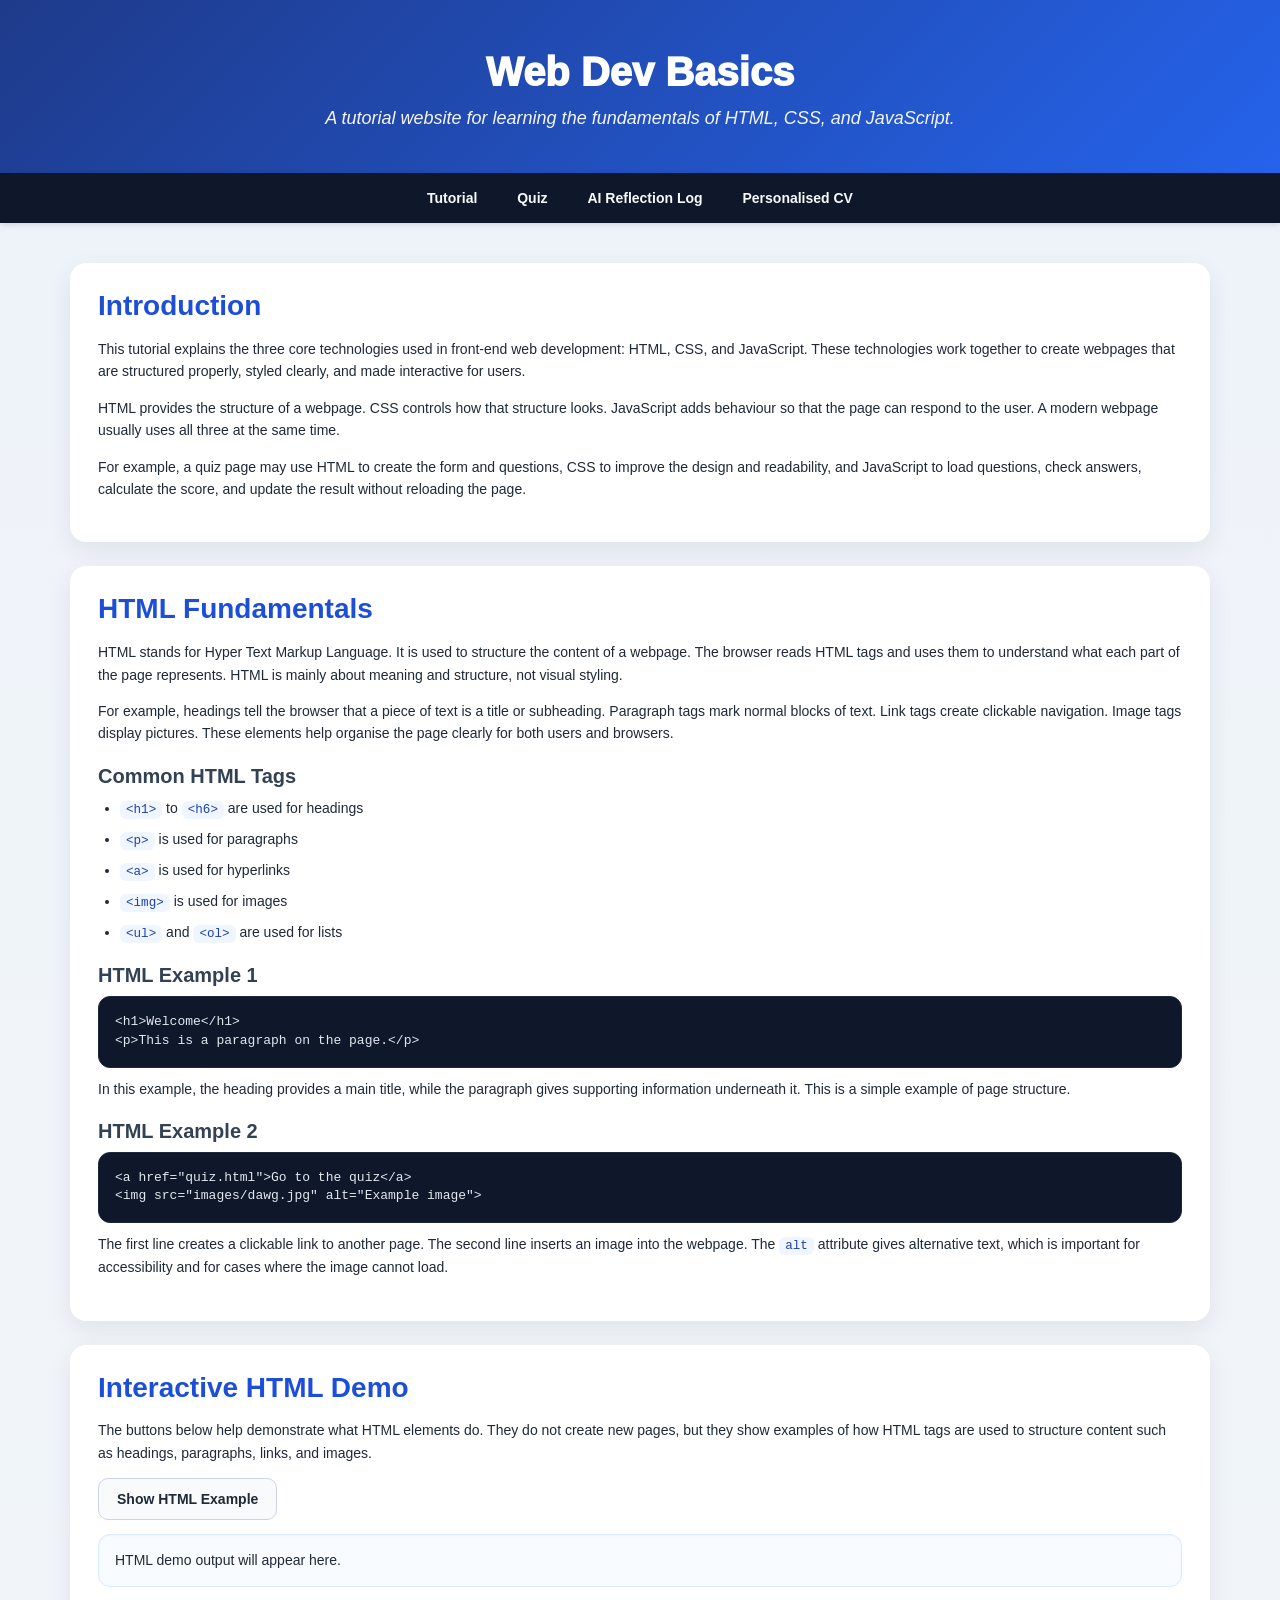
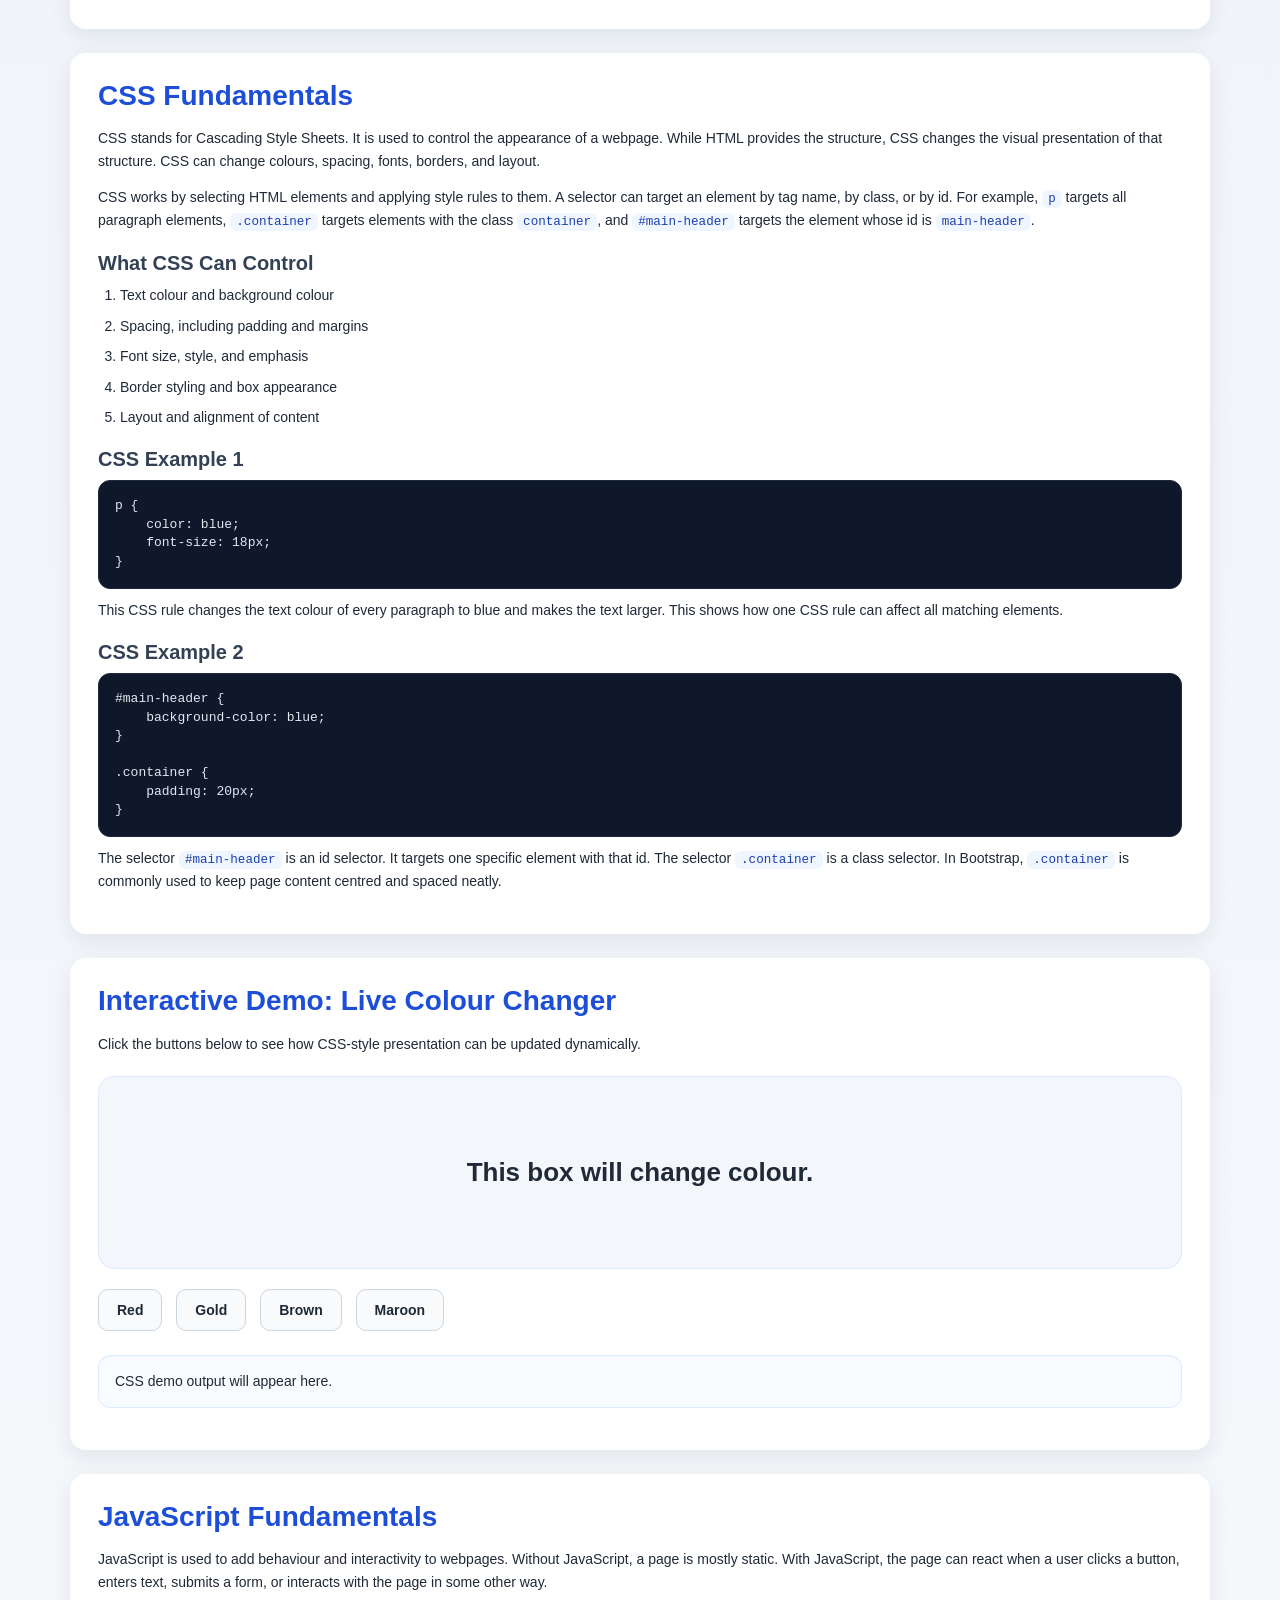
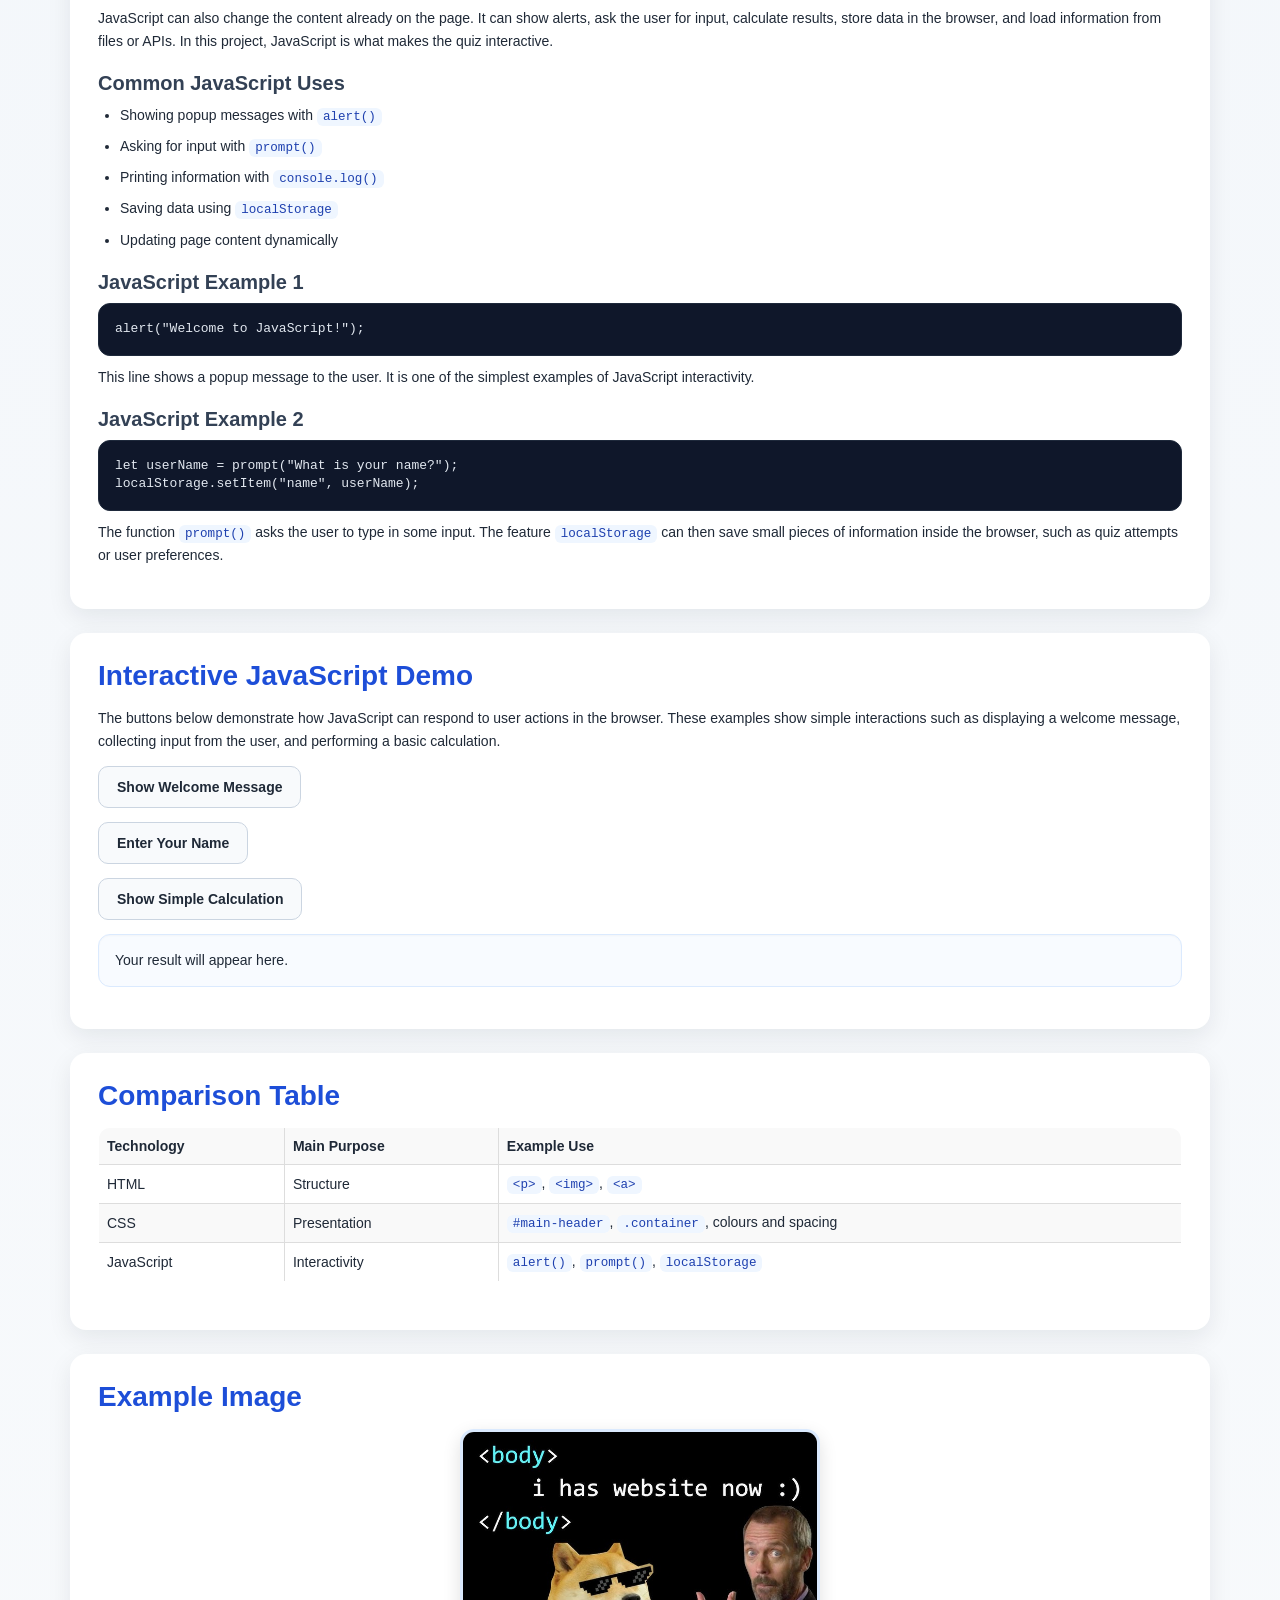
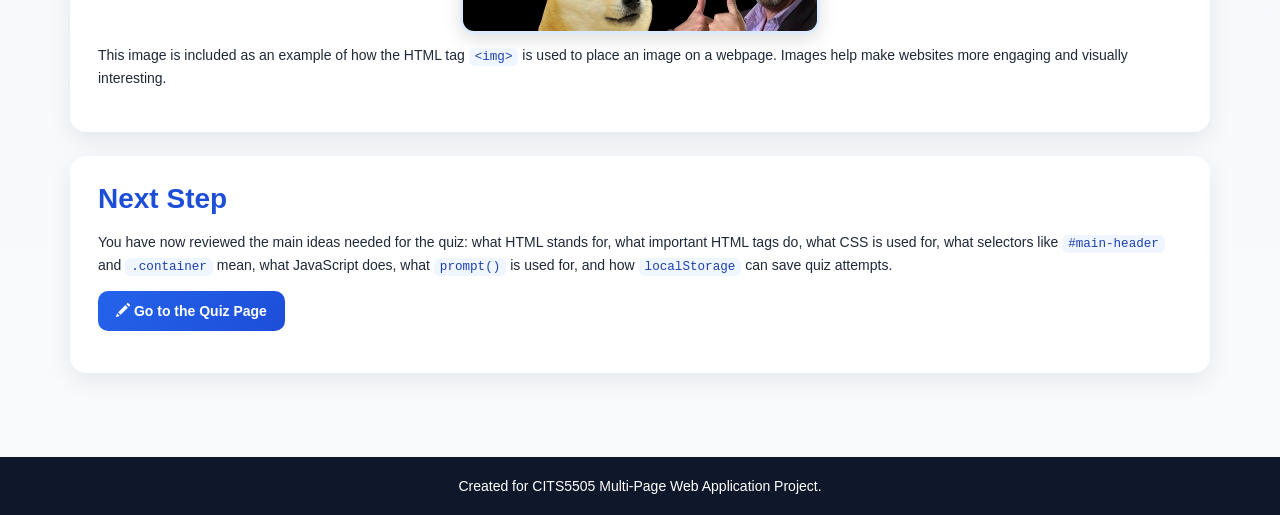
==== commit 5f376885: "Made interactive sessions better" ====
--- a/index.html
+++ b/index.html
@@ -155,23 +155,21 @@
                 </p>
             </section>
 
-            <section class="content-section">
-                <h2>Interactive CSS Demo</h2>
-                <p>
-                    CSS changes how a webpage looks. The buttons below simulate simple styling changes so you can
-                    see how colour and emphasis can alter the presentation of text without changing its meaning.
-                </p>
-
-                <p>
-                    <button type="button" class="btn btn-default" onclick="showCssColorDemo()">
-                        Show CSS Colour Example
-                    </button>
-                </p>
-
-                <p>
-                    <button type="button" class="btn btn-default" onclick="showCssSelectorDemo()">
-                        Show CSS Selector Example
-                    </button>
+            <section class="content-section css-demo-section">
+                <h2>Interactive Demo: Live Colour Changer</h2>
+                <p>
+                    Click the buttons below to see how CSS-style presentation can be updated dynamically.
+                </p>
+
+                <div id="css-live-box" class="css-live-box">
+                    <p id="css-live-text">This box will change colour.</p>
+                </div>
+
+                <p class="css-demo-buttons">
+                    <button type="button" class="btn btn-default" onclick="setCssDemoRed()">Red</button>
+                    <button type="button" class="btn btn-default" onclick="setCssDemoGold()">Gold</button>
+                    <button type="button" class="btn btn-default" onclick="setCssDemoBrown()">Brown</button>
+                    <button type="button" class="btn btn-default" onclick="setCssDemoMaroon()">Maroon</button>
                 </p>
 
                 <p id="css-demo-output">CSS demo output will appear here.</p>
--- a/css/style.css
+++ b/css/style.css
@@ -267,13 +267,47 @@
 #cv-output,
 #quiz-result,
 #quiz-reward,
-#quiz-history {
+#quiz-history,
+#html-demo-output,
+#css-demo-output {
     background: #f8fbff;
     border: 1px solid #dbeafe;
     border-radius: 12px;
     padding: 14px 16px;
     margin-top: 14px;
     box-shadow: inset 0 1px 2px rgba(0, 0, 0, 0.03);
+}
+
+/* CSS live demo section */
+.css-demo-section {
+    background: #ffffff;
+}
+
+.css-live-box {
+    background-color: #f3f6fb;
+    border: 1px solid #dbeafe;
+    border-radius: 16px;
+    min-height: 180px;
+    padding: 40px 20px;
+    text-align: center;
+    margin-top: 20px;
+    margin-bottom: 20px;
+}
+
+#css-live-text {
+    font-size: 26px;
+    font-weight: 700;
+    color: #1f2937;
+    margin: 35px 0;
+}
+
+.css-demo-buttons {
+    text-align: left;
+}
+
+.css-demo-buttons .btn {
+    margin-right: 10px;
+    margin-bottom: 10px;
 }
 
 /* Footer */
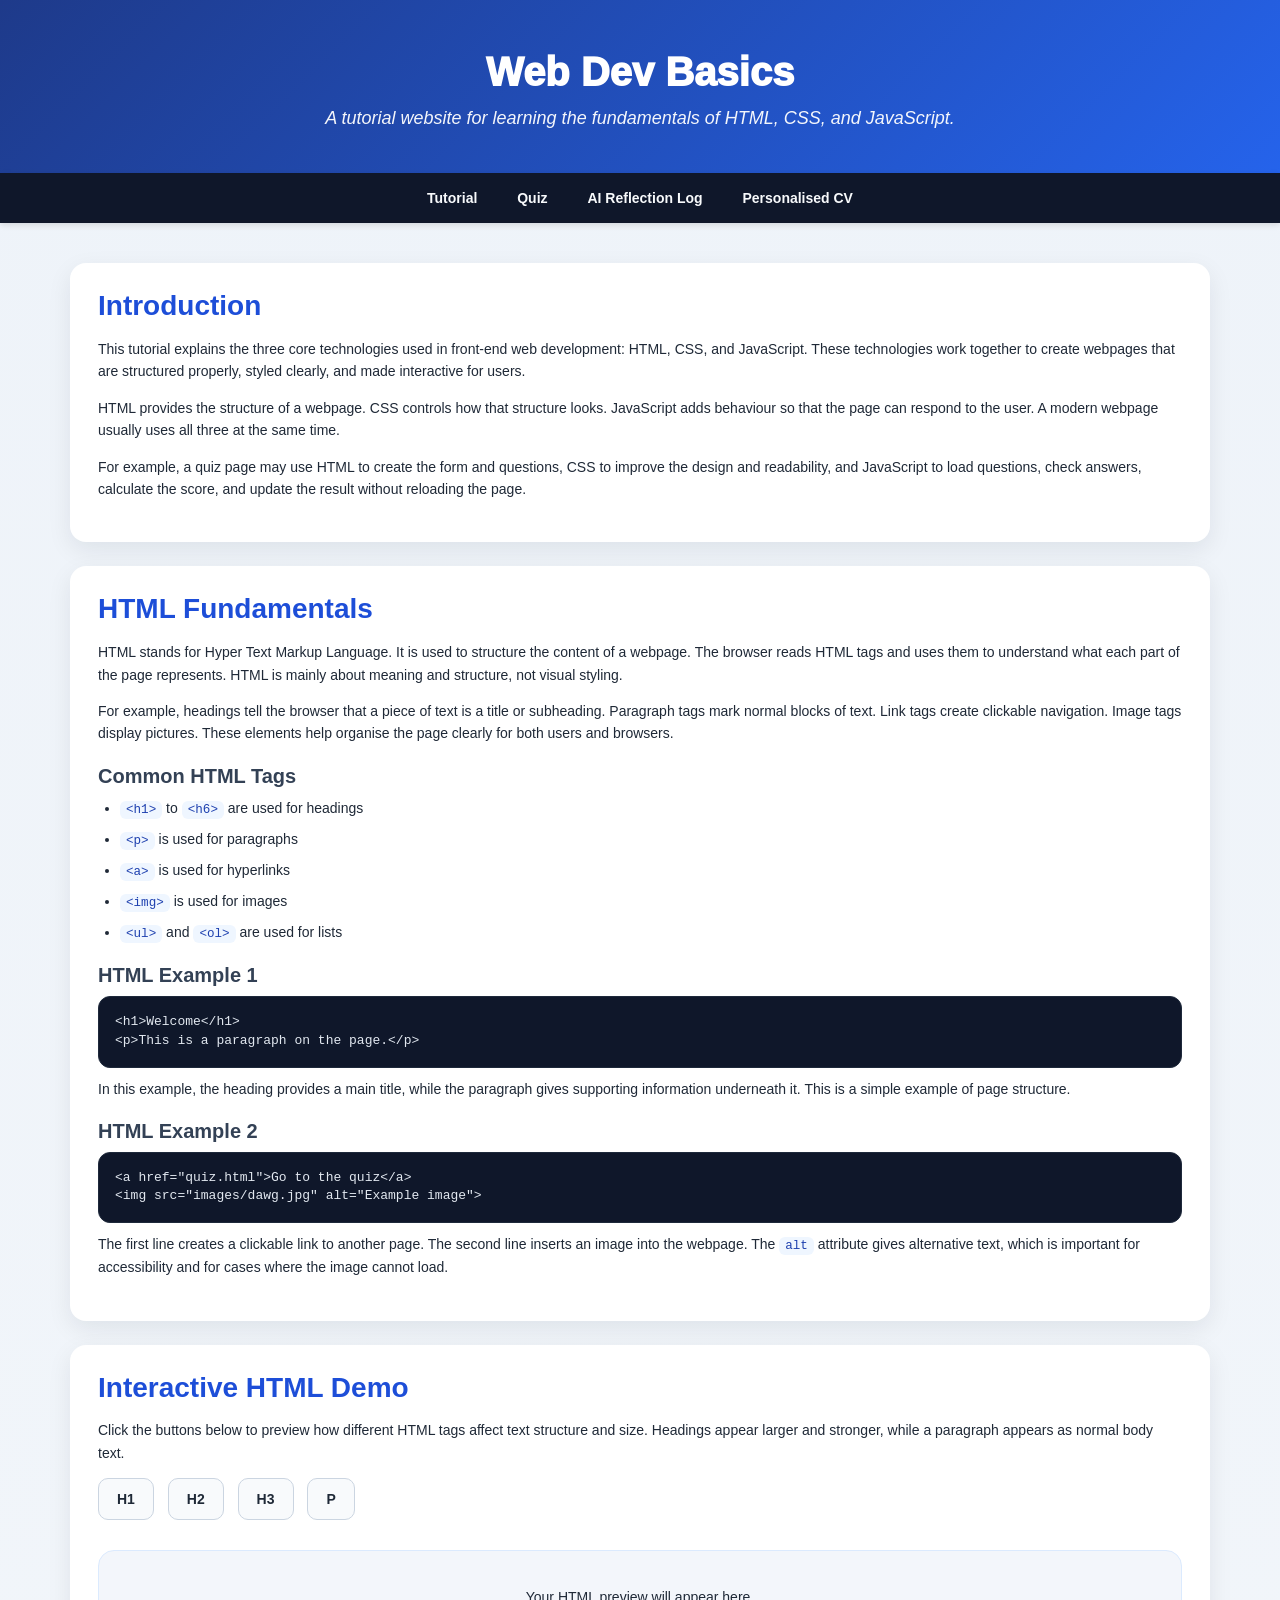
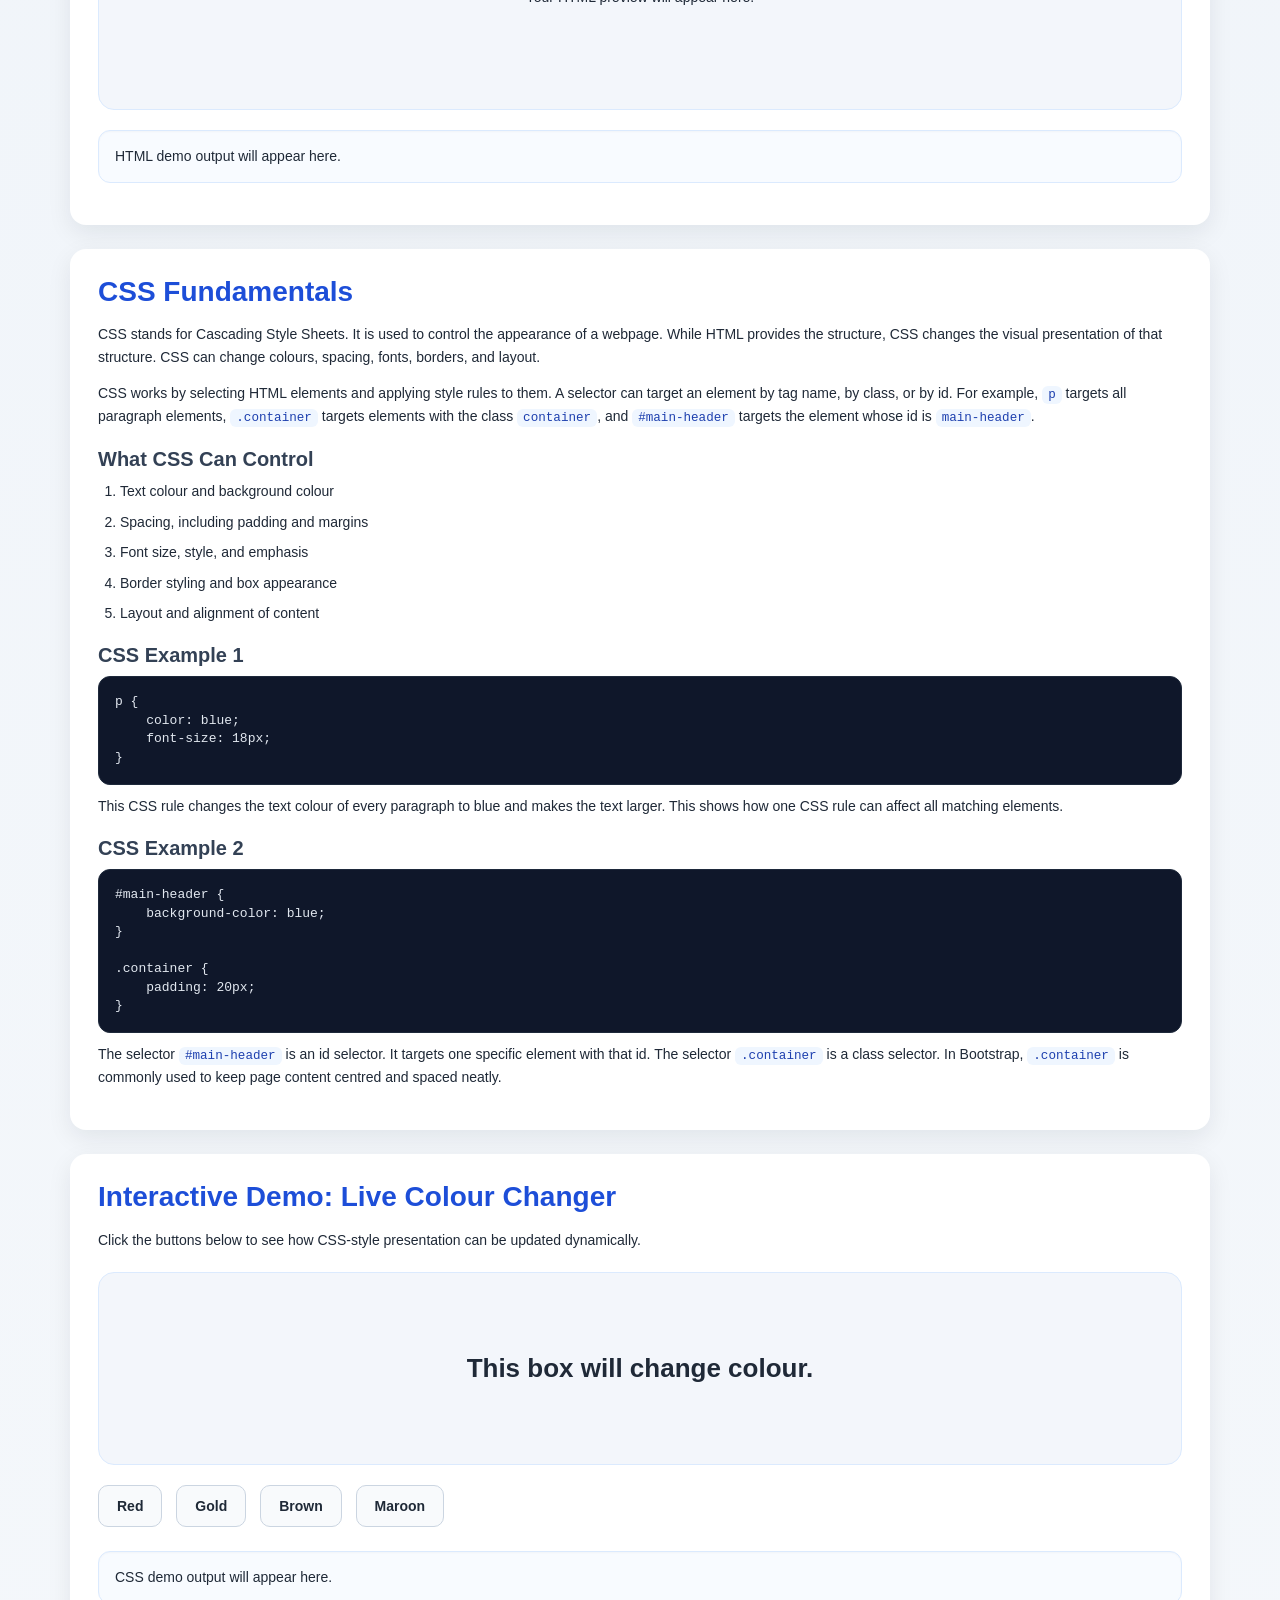
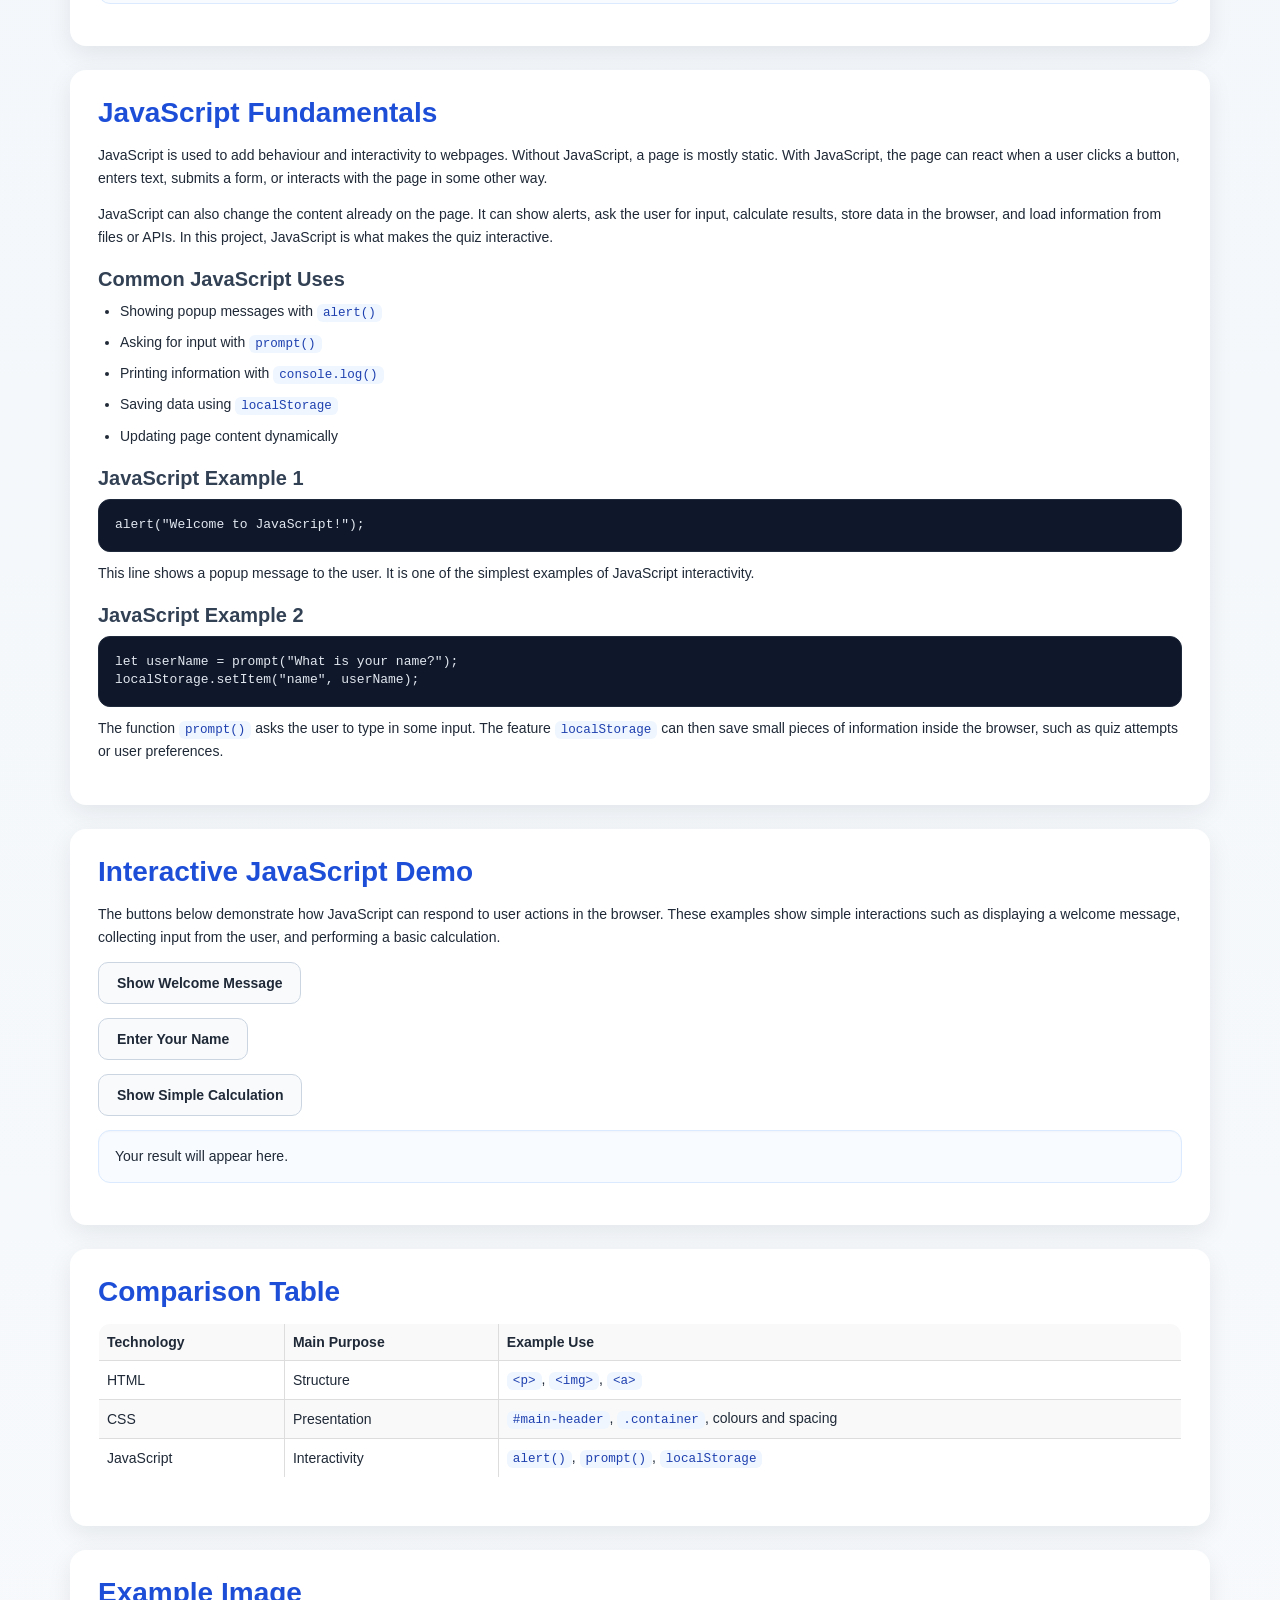
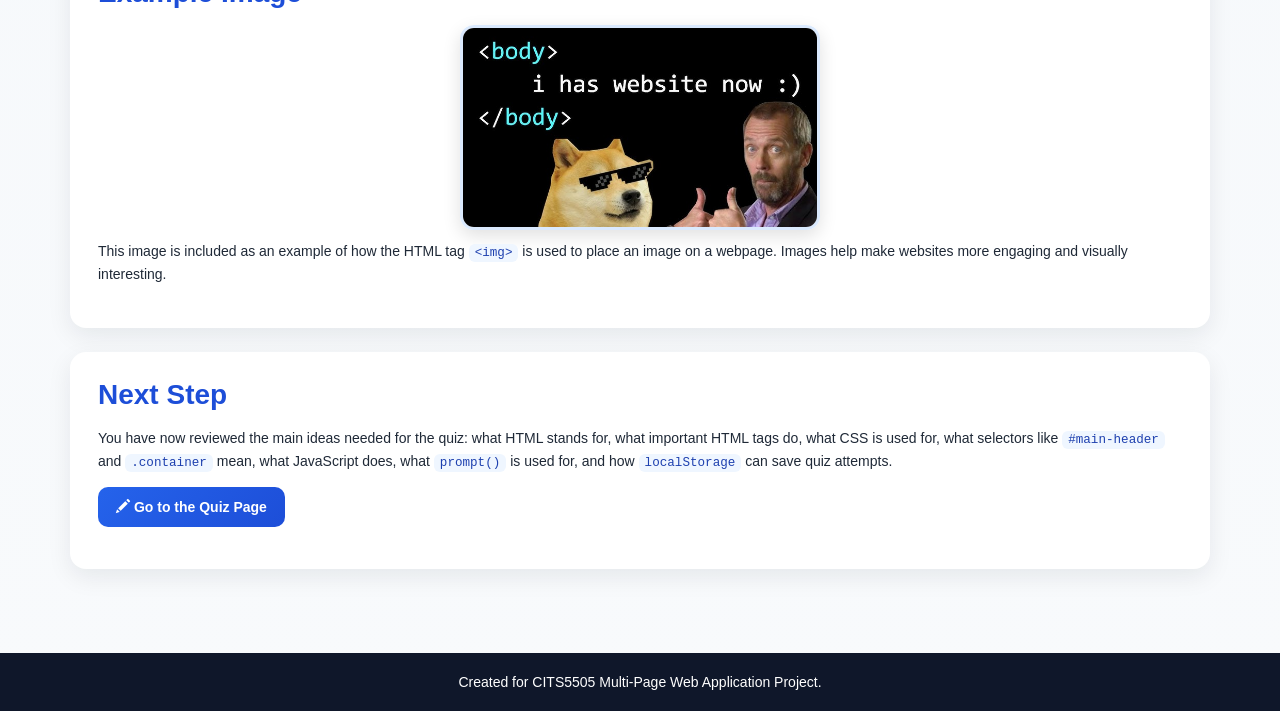
==== commit 799bd095: "Made interactive demo of HTML much better" ====
--- a/index.html
+++ b/index.html
@@ -90,16 +90,20 @@
             <section class="content-section">
                 <h2>Interactive HTML Demo</h2>
                 <p>
-                    The buttons below help demonstrate what HTML elements do. They do not create new pages, but
-                    they show examples of how HTML tags are used to structure content such as headings, paragraphs,
-                    links, and images.
-                </p>
-
-                <p>
-                    <button type="button" class="btn btn-default" onclick="showHtmlDemo()">
-                        Show HTML Example
-                    </button>
-                </p>
+                    Click the buttons below to preview how different HTML tags affect text structure and size.
+                    Headings appear larger and stronger, while a paragraph appears as normal body text.
+                </p>
+
+                <p class="html-demo-buttons">
+                    <button type="button" class="btn btn-default" onclick="showHtmlH1Demo()">H1</button>
+                    <button type="button" class="btn btn-default" onclick="showHtmlH2Demo()">H2</button>
+                    <button type="button" class="btn btn-default" onclick="showHtmlH3Demo()">H3</button>
+                    <button type="button" class="btn btn-default" onclick="showHtmlPDemo()">P</button>
+                </p>
+
+                <div id="html-live-box" class="html-live-box">
+                    <p id="html-live-text">Your HTML preview will appear here.</p>
+                </div>
 
                 <p id="html-demo-output">HTML demo output will appear here.</p>
             </section>
--- a/css/style.css
+++ b/css/style.css
@@ -278,6 +278,28 @@
     box-shadow: inset 0 1px 2px rgba(0, 0, 0, 0.03);
 }
 
+/* HTML live demo section */
+.html-live-box {
+    background-color: #f3f6fb;
+    border: 1px solid #dbeafe;
+    border-radius: 16px;
+    min-height: 160px;
+    padding: 35px 20px;
+    text-align: center;
+    margin-top: 20px;
+    margin-bottom: 20px;
+}
+
+#html-live-text {
+    color: #1f2937;
+    margin: 0;
+}
+
+.html-demo-buttons .btn {
+    margin-right: 10px;
+    margin-bottom: 10px;
+}
+
 /* CSS live demo section */
 .css-demo-section {
     background: #ffffff;
@@ -301,10 +323,6 @@
     margin: 35px 0;
 }
 
-.css-demo-buttons {
-    text-align: left;
-}
-
 .css-demo-buttons .btn {
     margin-right: 10px;
     margin-bottom: 10px;
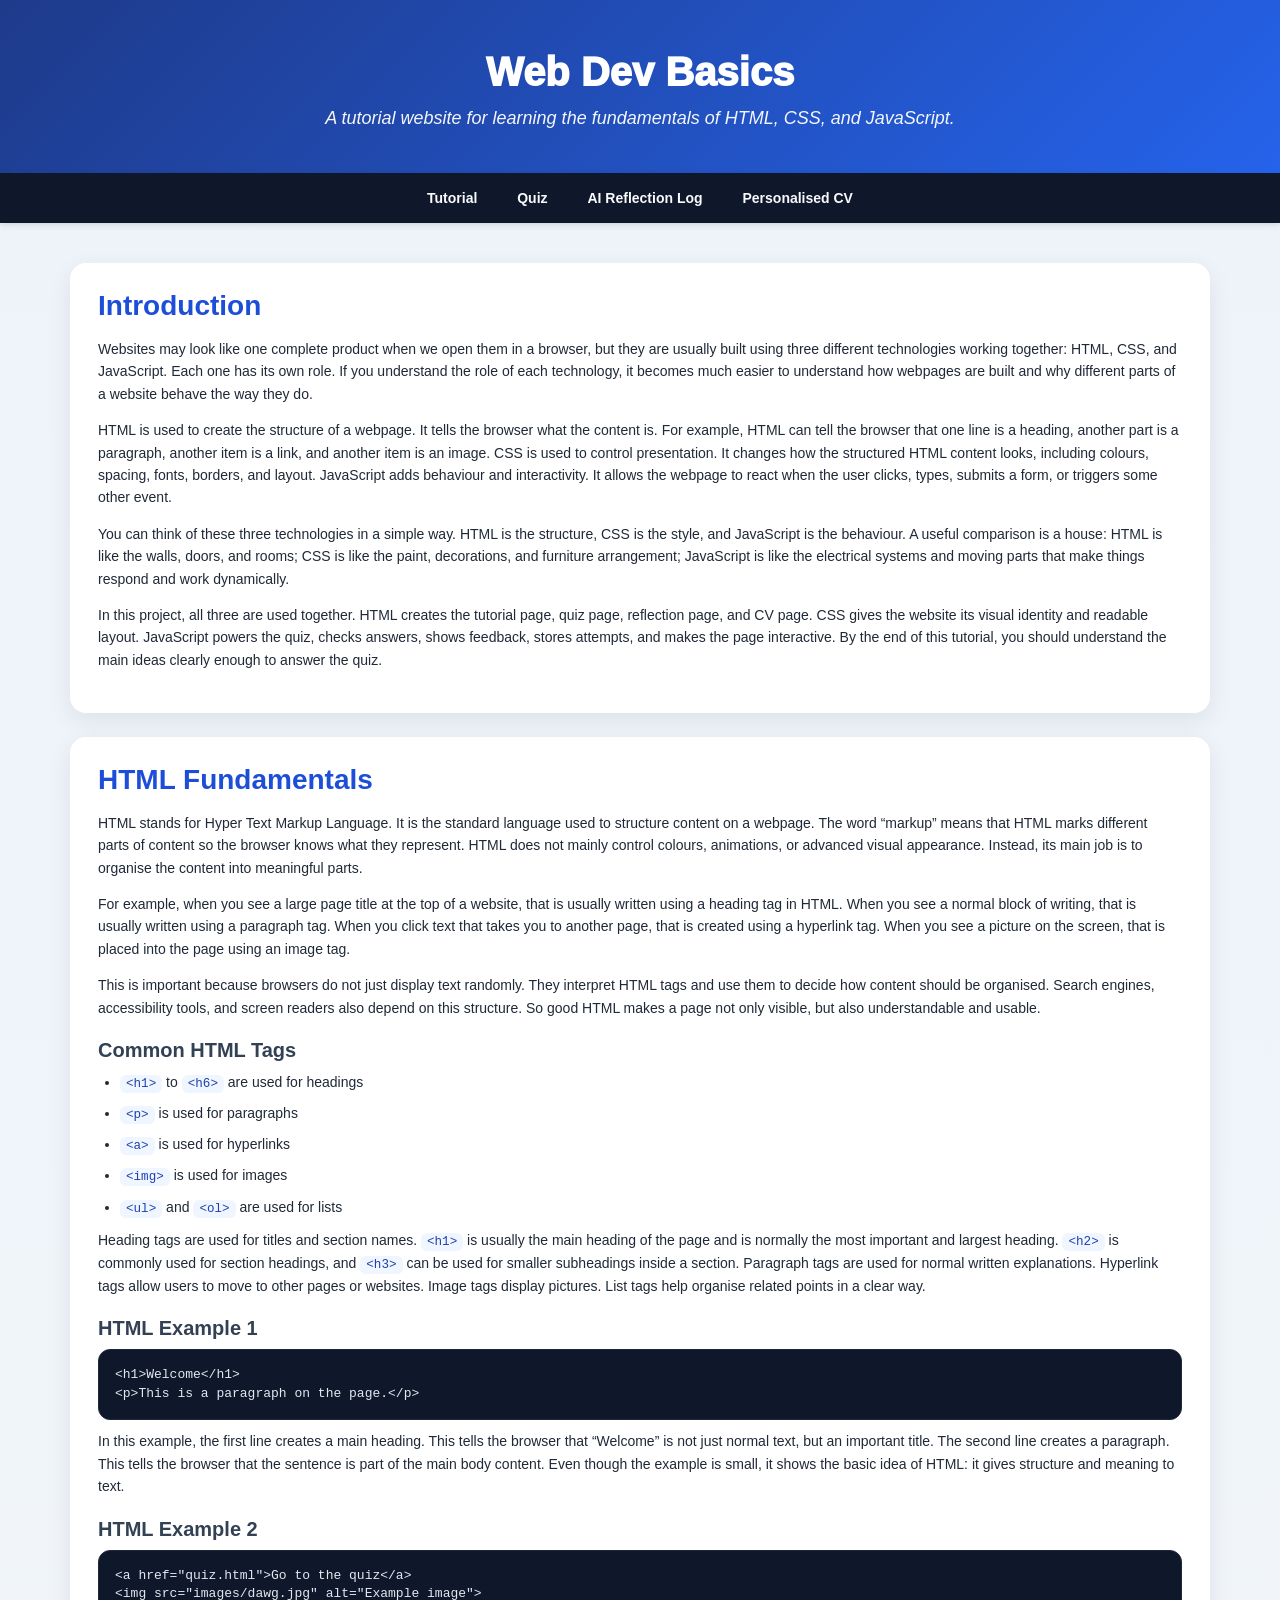
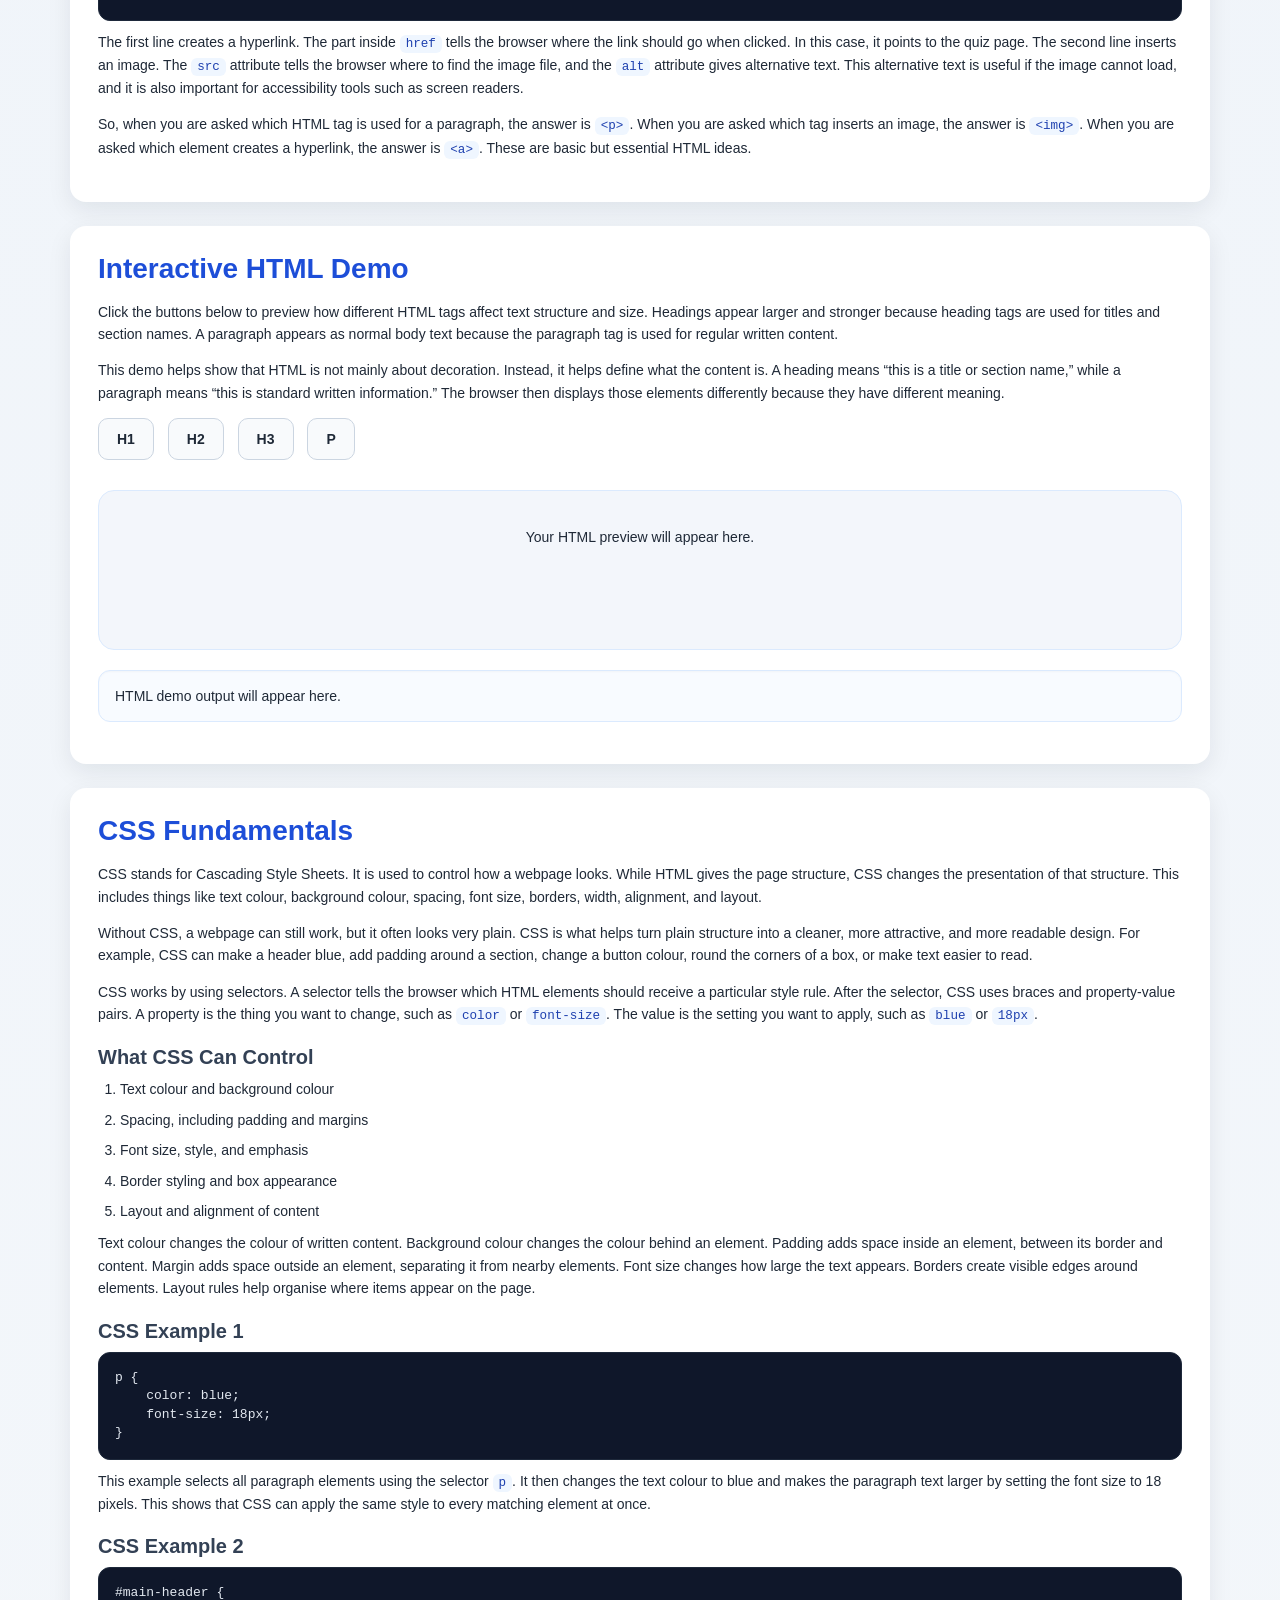
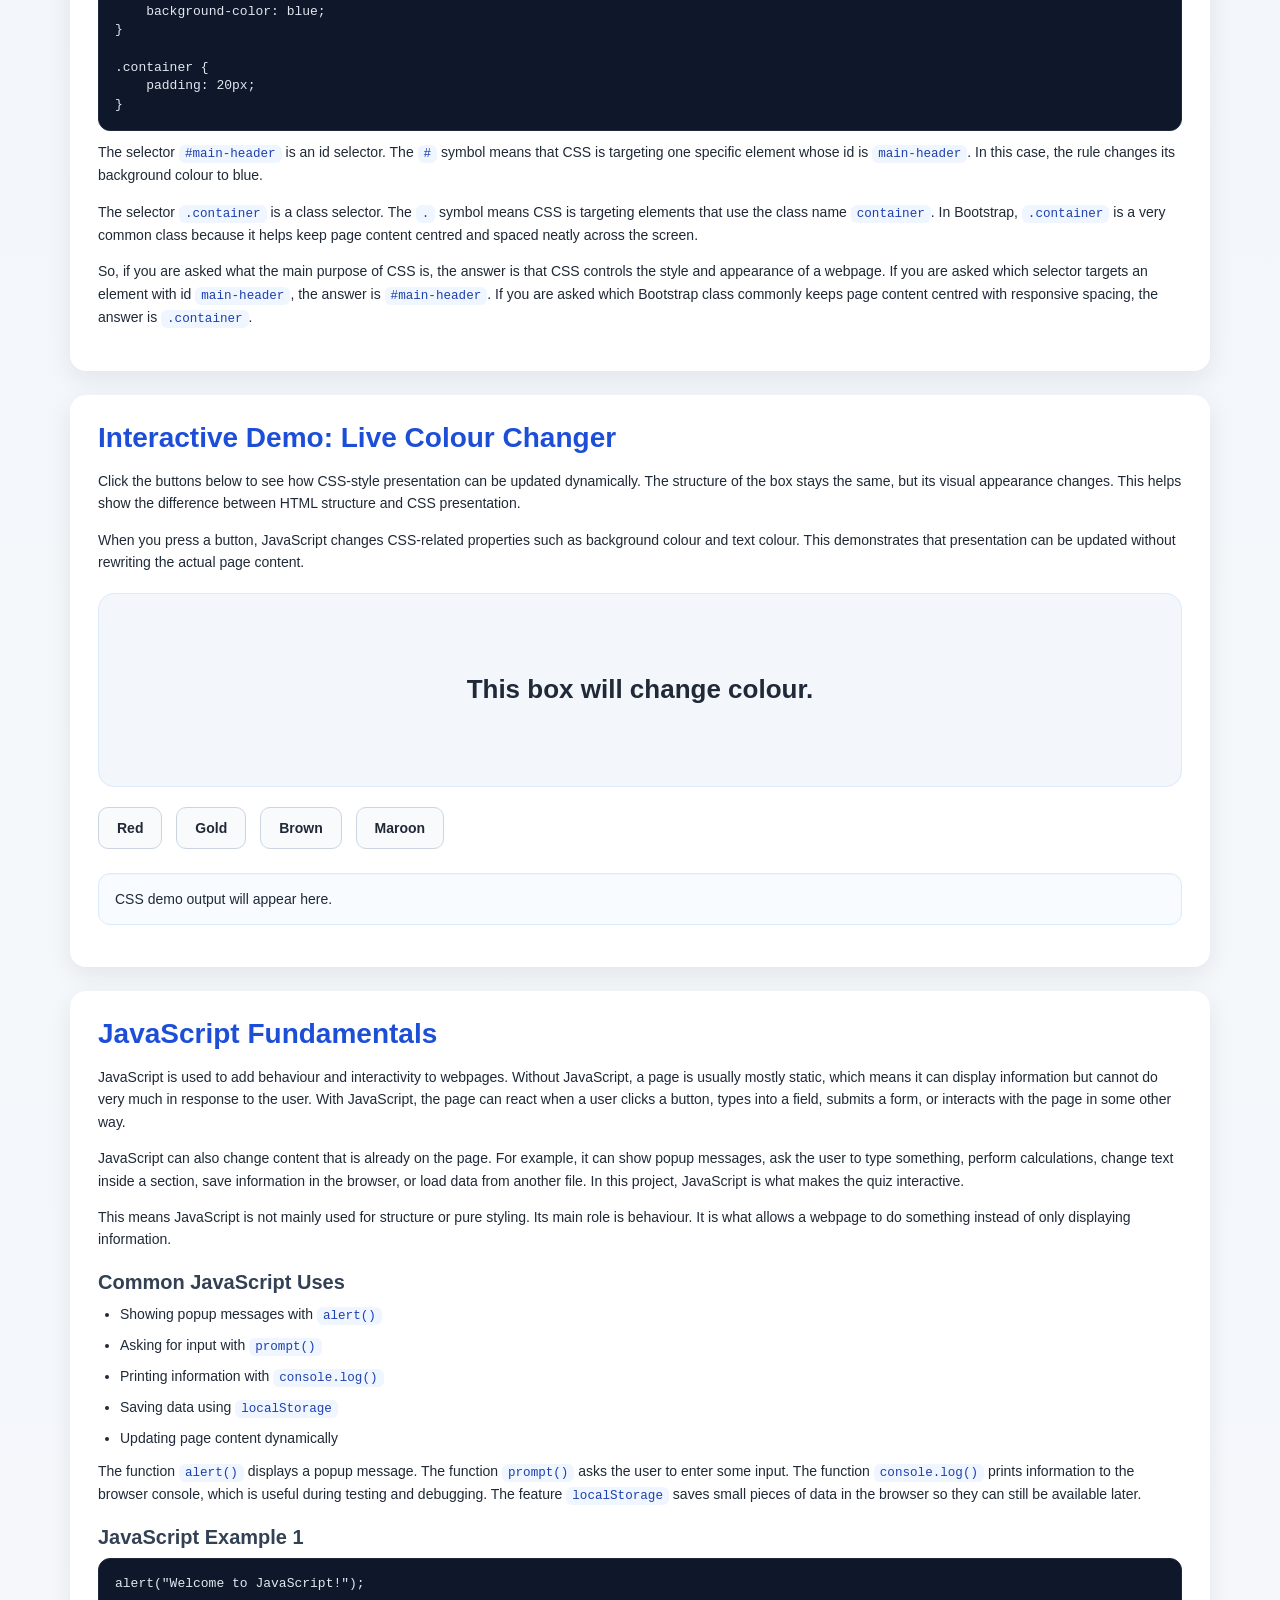
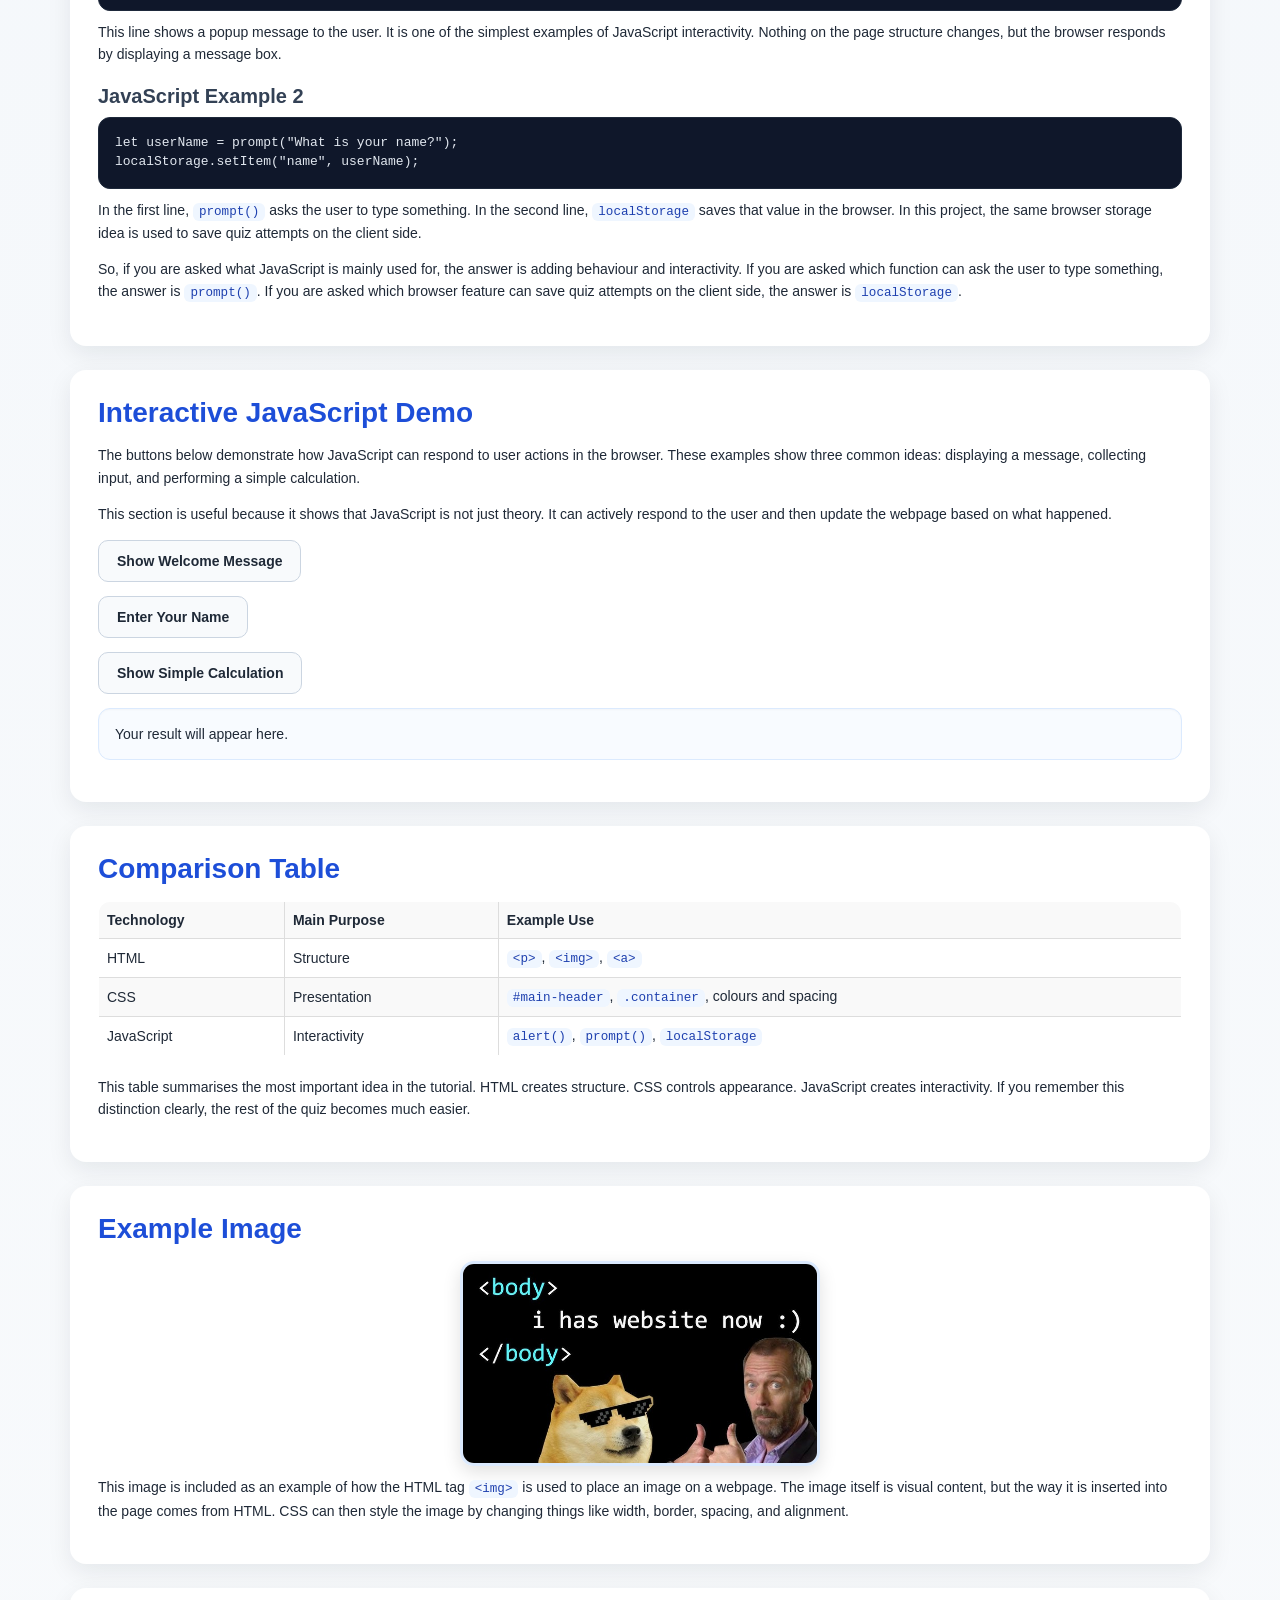
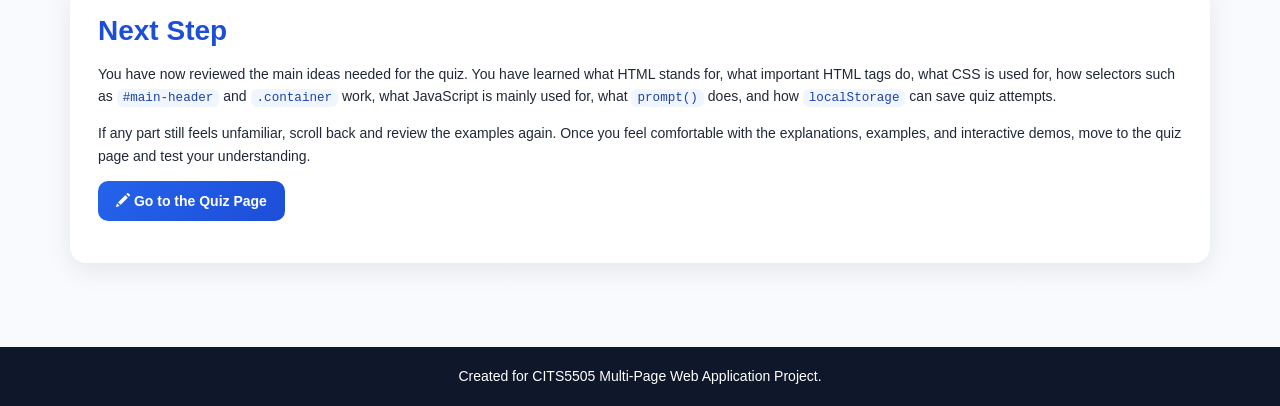
==== commit 8c3cc23e: "Updated content in HTML" ====
--- a/index.html
+++ b/index.html
@@ -6,6 +6,7 @@
     <title>Learn to Code</title>
     <link rel="stylesheet" href="https://cdn.jsdelivr.net/npm/bootstrap@3.4.1/dist/css/bootstrap.min.css">
     <link rel="stylesheet" type="text/css" href="css/style.css">
+    <link rel="icon" type="image/png" href="images/favicon.png">
 </head>
 <body>
     <header id="main-header">
@@ -29,33 +30,52 @@
             <section class="content-section">
                 <h2>Introduction</h2>
                 <p>
-                    This tutorial explains the three core technologies used in front-end web development:
-                    HTML, CSS, and JavaScript. These technologies work together to create webpages that are
-                    structured properly, styled clearly, and made interactive for users.
-                </p>
-                <p>
-                    HTML provides the structure of a webpage. CSS controls how that structure looks. JavaScript
-                    adds behaviour so that the page can respond to the user. A modern webpage usually uses all
-                    three at the same time.
-                </p>
-                <p>
-                    For example, a quiz page may use HTML to create the form and questions, CSS to improve the
-                    design and readability, and JavaScript to load questions, check answers, calculate the score,
-                    and update the result without reloading the page.
+                    Websites may look like one complete product when we open them in a browser, but they are usually
+                    built using three different technologies working together: HTML, CSS, and JavaScript. Each one has
+                    its own role. If you understand the role of each technology, it becomes much easier to understand
+                    how webpages are built and why different parts of a website behave the way they do.
+                </p>
+                <p>
+                    HTML is used to create the structure of a webpage. It tells the browser what the content is.
+                    For example, HTML can tell the browser that one line is a heading, another part is a paragraph,
+                    another item is a link, and another item is an image. CSS is used to control presentation. It
+                    changes how the structured HTML content looks, including colours, spacing, fonts, borders, and layout.
+                    JavaScript adds behaviour and interactivity. It allows the webpage to react when the user clicks,
+                    types, submits a form, or triggers some other event.
+                </p>
+                <p>
+                    You can think of these three technologies in a simple way. HTML is the structure, CSS is the
+                    style, and JavaScript is the behaviour. A useful comparison is a house: HTML is like the walls,
+                    doors, and rooms; CSS is like the paint, decorations, and furniture arrangement; JavaScript is
+                    like the electrical systems and moving parts that make things respond and work dynamically.
+                </p>
+                <p>
+                    In this project, all three are used together. HTML creates the tutorial page, quiz page, reflection
+                    page, and CV page. CSS gives the website its visual identity and readable layout. JavaScript powers
+                    the quiz, checks answers, shows feedback, stores attempts, and makes the page interactive. By the
+                    end of this tutorial, you should understand the main ideas clearly enough to answer the quiz.
                 </p>
             </section>
 
             <section class="content-section">
                 <h2>HTML Fundamentals</h2>
                 <p>
-                    HTML stands for Hyper Text Markup Language. It is used to structure the content of a webpage.
-                    The browser reads HTML tags and uses them to understand what each part of the page represents.
-                    HTML is mainly about meaning and structure, not visual styling.
-                </p>
-                <p>
-                    For example, headings tell the browser that a piece of text is a title or subheading.
-                    Paragraph tags mark normal blocks of text. Link tags create clickable navigation. Image tags
-                    display pictures. These elements help organise the page clearly for both users and browsers.
+                    HTML stands for Hyper Text Markup Language. It is the standard language used to structure content on
+                    a webpage. The word “markup” means that HTML marks different parts of content so the browser knows
+                    what they represent. HTML does not mainly control colours, animations, or advanced visual appearance.
+                    Instead, its main job is to organise the content into meaningful parts.
+                </p>
+                <p>
+                    For example, when you see a large page title at the top of a website, that is usually written using
+                    a heading tag in HTML. When you see a normal block of writing, that is usually written using a paragraph
+                    tag. When you click text that takes you to another page, that is created using a hyperlink tag. When you
+                    see a picture on the screen, that is placed into the page using an image tag.
+                </p>
+                <p>
+                    This is important because browsers do not just display text randomly. They interpret HTML tags and use
+                    them to decide how content should be organised. Search engines, accessibility tools, and screen readers
+                    also depend on this structure. So good HTML makes a page not only visible, but also understandable and
+                    usable.
                 </p>
 
                 <h3>Common HTML Tags</h3>
@@ -67,13 +87,23 @@
                     <li><code>&lt;ul&gt;</code> and <code>&lt;ol&gt;</code> are used for lists</li>
                 </ul>
 
+                <p>
+                    Heading tags are used for titles and section names. <code>&lt;h1&gt;</code> is usually the main heading
+                    of the page and is normally the most important and largest heading. <code>&lt;h2&gt;</code> is commonly
+                    used for section headings, and <code>&lt;h3&gt;</code> can be used for smaller subheadings inside a section.
+                    Paragraph tags are used for normal written explanations. Hyperlink tags allow users to move to other pages
+                    or websites. Image tags display pictures. List tags help organise related points in a clear way.
+                </p>
+
                 <h3>HTML Example 1</h3>
                 <pre><code>&lt;h1&gt;Welcome&lt;/h1&gt;
 &lt;p&gt;This is a paragraph on the page.&lt;/p&gt;</code></pre>
 
                 <p>
-                    In this example, the heading provides a main title, while the paragraph gives supporting
-                    information underneath it. This is a simple example of page structure.
+                    In this example, the first line creates a main heading. This tells the browser that “Welcome” is not just
+                    normal text, but an important title. The second line creates a paragraph. This tells the browser that the
+                    sentence is part of the main body content. Even though the example is small, it shows the basic idea of HTML:
+                    it gives structure and meaning to text.
                 </p>
 
                 <h3>HTML Example 2</h3>
@@ -81,9 +111,17 @@
 &lt;img src="images/dawg.jpg" alt="Example image"&gt;</code></pre>
 
                 <p>
-                    The first line creates a clickable link to another page. The second line inserts an image
-                    into the webpage. The <code>alt</code> attribute gives alternative text, which is important
-                    for accessibility and for cases where the image cannot load.
+                    The first line creates a hyperlink. The part inside <code>href</code> tells the browser where the link
+                    should go when clicked. In this case, it points to the quiz page. The second line inserts an image.
+                    The <code>src</code> attribute tells the browser where to find the image file, and the <code>alt</code>
+                    attribute gives alternative text. This alternative text is useful if the image cannot load, and it is also
+                    important for accessibility tools such as screen readers.
+                </p>
+                <p>
+                    So, when you are asked which HTML tag is used for a paragraph, the answer is <code>&lt;p&gt;</code>.
+                    When you are asked which tag inserts an image, the answer is <code>&lt;img&gt;</code>. When you are
+                    asked which element creates a hyperlink, the answer is <code>&lt;a&gt;</code>. These are basic but
+                    essential HTML ideas.
                 </p>
             </section>
 
@@ -91,7 +129,13 @@
                 <h2>Interactive HTML Demo</h2>
                 <p>
                     Click the buttons below to preview how different HTML tags affect text structure and size.
-                    Headings appear larger and stronger, while a paragraph appears as normal body text.
+                    Headings appear larger and stronger because heading tags are used for titles and section names.
+                    A paragraph appears as normal body text because the paragraph tag is used for regular written content.
+                </p>
+                <p>
+                    This demo helps show that HTML is not mainly about decoration. Instead, it helps define what the content
+                    is. A heading means “this is a title or section name,” while a paragraph means “this is standard written
+                    information.” The browser then displays those elements differently because they have different meaning.
                 </p>
 
                 <p class="html-demo-buttons">
@@ -111,16 +155,21 @@
             <section class="content-section">
                 <h2>CSS Fundamentals</h2>
                 <p>
-                    CSS stands for Cascading Style Sheets. It is used to control the appearance of a webpage.
-                    While HTML provides the structure, CSS changes the visual presentation of that structure.
-                    CSS can change colours, spacing, fonts, borders, and layout.
-                </p>
-                <p>
-                    CSS works by selecting HTML elements and applying style rules to them. A selector can target
-                    an element by tag name, by class, or by id. For example, <code>p</code> targets all
-                    paragraph elements, <code>.container</code> targets elements with the class
-                    <code>container</code>, and <code>#main-header</code> targets the element whose id is
-                    <code>main-header</code>.
+                    CSS stands for Cascading Style Sheets. It is used to control how a webpage looks. While HTML gives the
+                    page structure, CSS changes the presentation of that structure. This includes things like text colour,
+                    background colour, spacing, font size, borders, width, alignment, and layout.
+                </p>
+                <p>
+                    Without CSS, a webpage can still work, but it often looks very plain. CSS is what helps turn plain
+                    structure into a cleaner, more attractive, and more readable design. For example, CSS can make a header
+                    blue, add padding around a section, change a button colour, round the corners of a box, or make text
+                    easier to read.
+                </p>
+                <p>
+                    CSS works by using selectors. A selector tells the browser which HTML elements should receive a particular
+                    style rule. After the selector, CSS uses braces and property-value pairs. A property is the thing you want
+                    to change, such as <code>color</code> or <code>font-size</code>. The value is the setting you want to
+                    apply, such as <code>blue</code> or <code>18px</code>.
                 </p>
 
                 <h3>What CSS Can Control</h3>
@@ -132,6 +181,13 @@
                     <li>Layout and alignment of content</li>
                 </ol>
 
+                <p>
+                    Text colour changes the colour of written content. Background colour changes the colour behind an element.
+                    Padding adds space inside an element, between its border and content. Margin adds space outside an element,
+                    separating it from nearby elements. Font size changes how large the text appears. Borders create visible edges
+                    around elements. Layout rules help organise where items appear on the page.
+                </p>
+
                 <h3>CSS Example 1</h3>
                 <pre><code>p {
     color: blue;
@@ -139,8 +195,9 @@
 }</code></pre>
 
                 <p>
-                    This CSS rule changes the text colour of every paragraph to blue and makes the text larger.
-                    This shows how one CSS rule can affect all matching elements.
+                    This example selects all paragraph elements using the selector <code>p</code>. It then changes the text
+                    colour to blue and makes the paragraph text larger by setting the font size to 18 pixels. This shows that
+                    CSS can apply the same style to every matching element at once.
                 </p>
 
                 <h3>CSS Example 2</h3>
@@ -153,16 +210,33 @@
 }</code></pre>
 
                 <p>
-                    The selector <code>#main-header</code> is an id selector. It targets one specific element
-                    with that id. The selector <code>.container</code> is a class selector. In Bootstrap,
-                    <code>.container</code> is commonly used to keep page content centred and spaced neatly.
+                    The selector <code>#main-header</code> is an id selector. The <code>#</code> symbol means that CSS is
+                    targeting one specific element whose id is <code>main-header</code>. In this case, the rule changes its
+                    background colour to blue.
+                </p>
+                <p>
+                    The selector <code>.container</code> is a class selector. The <code>.</code> symbol means CSS is targeting
+                    elements that use the class name <code>container</code>. In Bootstrap, <code>.container</code> is a very
+                    common class because it helps keep page content centred and spaced neatly across the screen.
+                </p>
+                <p>
+                    So, if you are asked what the main purpose of CSS is, the answer is that CSS controls the style and appearance
+                    of a webpage. If you are asked which selector targets an element with id <code>main-header</code>, the answer
+                    is <code>#main-header</code>. If you are asked which Bootstrap class commonly keeps page content centred with
+                    responsive spacing, the answer is <code>.container</code>.
                 </p>
             </section>
 
             <section class="content-section css-demo-section">
                 <h2>Interactive Demo: Live Colour Changer</h2>
                 <p>
-                    Click the buttons below to see how CSS-style presentation can be updated dynamically.
+                    Click the buttons below to see how CSS-style presentation can be updated dynamically. The structure of the
+                    box stays the same, but its visual appearance changes. This helps show the difference between HTML structure
+                    and CSS presentation.
+                </p>
+                <p>
+                    When you press a button, JavaScript changes CSS-related properties such as background colour and text colour.
+                    This demonstrates that presentation can be updated without rewriting the actual page content.
                 </p>
 
                 <div id="css-live-box" class="css-live-box">
@@ -182,14 +256,19 @@
             <section class="content-section">
                 <h2>JavaScript Fundamentals</h2>
                 <p>
-                    JavaScript is used to add behaviour and interactivity to webpages. Without JavaScript, a page
-                    is mostly static. With JavaScript, the page can react when a user clicks a button, enters text,
-                    submits a form, or interacts with the page in some other way.
-                </p>
-                <p>
-                    JavaScript can also change the content already on the page. It can show alerts, ask the user
-                    for input, calculate results, store data in the browser, and load information from files or
-                    APIs. In this project, JavaScript is what makes the quiz interactive.
+                    JavaScript is used to add behaviour and interactivity to webpages. Without JavaScript, a page is usually
+                    mostly static, which means it can display information but cannot do very much in response to the user.
+                    With JavaScript, the page can react when a user clicks a button, types into a field, submits a form,
+                    or interacts with the page in some other way.
+                </p>
+                <p>
+                    JavaScript can also change content that is already on the page. For example, it can show popup messages,
+                    ask the user to type something, perform calculations, change text inside a section, save information in
+                    the browser, or load data from another file. In this project, JavaScript is what makes the quiz interactive.
+                </p>
+                <p>
+                    This means JavaScript is not mainly used for structure or pure styling. Its main role is behaviour. It is
+                    what allows a webpage to do something instead of only displaying information.
                 </p>
 
                 <h3>Common JavaScript Uses</h3>
@@ -201,12 +280,19 @@
                     <li>Updating page content dynamically</li>
                 </ul>
 
+                <p>
+                    The function <code>alert()</code> displays a popup message. The function <code>prompt()</code> asks the user
+                    to enter some input. The function <code>console.log()</code> prints information to the browser console, which
+                    is useful during testing and debugging. The feature <code>localStorage</code> saves small pieces of data in the
+                    browser so they can still be available later.
+                </p>
+
                 <h3>JavaScript Example 1</h3>
                 <pre><code>alert("Welcome to JavaScript!");</code></pre>
 
                 <p>
-                    This line shows a popup message to the user. It is one of the simplest examples of JavaScript
-                    interactivity.
+                    This line shows a popup message to the user. It is one of the simplest examples of JavaScript interactivity.
+                    Nothing on the page structure changes, but the browser responds by displaying a message box.
                 </p>
 
                 <h3>JavaScript Example 2</h3>
@@ -214,18 +300,27 @@
 localStorage.setItem("name", userName);</code></pre>
 
                 <p>
-                    The function <code>prompt()</code> asks the user to type in some input. The feature
-                    <code>localStorage</code> can then save small pieces of information inside the browser,
-                    such as quiz attempts or user preferences.
+                    In the first line, <code>prompt()</code> asks the user to type something. In the second line,
+                    <code>localStorage</code> saves that value in the browser. In this project, the same browser storage idea is
+                    used to save quiz attempts on the client side.
+                </p>
+                <p>
+                    So, if you are asked what JavaScript is mainly used for, the answer is adding behaviour and interactivity.
+                    If you are asked which function can ask the user to type something, the answer is <code>prompt()</code>.
+                    If you are asked which browser feature can save quiz attempts on the client side, the answer is
+                    <code>localStorage</code>.
                 </p>
             </section>
 
             <section class="content-section">
                 <h2>Interactive JavaScript Demo</h2>
                 <p>
-                    The buttons below demonstrate how JavaScript can respond to user actions in the browser.
-                    These examples show simple interactions such as displaying a welcome message, collecting
-                    input from the user, and performing a basic calculation.
+                    The buttons below demonstrate how JavaScript can respond to user actions in the browser. These examples show
+                    three common ideas: displaying a message, collecting input, and performing a simple calculation.
+                </p>
+                <p>
+                    This section is useful because it shows that JavaScript is not just theory. It can actively respond to the
+                    user and then update the webpage based on what happened.
                 </p>
 
                 <p>
@@ -273,24 +368,33 @@
                         <td><code>alert()</code>, <code>prompt()</code>, <code>localStorage</code></td>
                     </tr>
                 </table>
+                <p>
+                    This table summarises the most important idea in the tutorial. HTML creates structure. CSS controls appearance.
+                    JavaScript creates interactivity. If you remember this distinction clearly, the rest of the quiz becomes much easier.
+                </p>
             </section>
 
             <section class="content-section">
                 <h2>Example Image</h2>
                 <img src="images/dawg.jpg" alt="Illustration representing web development" class="feature-image">
                 <p>
-                    This image is included as an example of how the HTML tag <code>&lt;img&gt;</code> is used
-                    to place an image on a webpage. Images help make websites more engaging and visually interesting.
+                    This image is included as an example of how the HTML tag <code>&lt;img&gt;</code> is used to place an image
+                    on a webpage. The image itself is visual content, but the way it is inserted into the page comes from HTML.
+                    CSS can then style the image by changing things like width, border, spacing, and alignment.
                 </p>
             </section>
 
             <section class="content-section action-section">
                 <h2>Next Step</h2>
                 <p>
-                    You have now reviewed the main ideas needed for the quiz: what HTML stands for, what important
-                    HTML tags do, what CSS is used for, what selectors like <code>#main-header</code> and
-                    <code>.container</code> mean, what JavaScript does, what <code>prompt()</code> is used for,
-                    and how <code>localStorage</code> can save quiz attempts.
+                    You have now reviewed the main ideas needed for the quiz. You have learned what HTML stands for, what important
+                    HTML tags do, what CSS is used for, how selectors such as <code>#main-header</code> and <code>.container</code>
+                    work, what JavaScript is mainly used for, what <code>prompt()</code> does, and how <code>localStorage</code>
+                    can save quiz attempts.
+                </p>
+                <p>
+                    If any part still feels unfamiliar, scroll back and review the examples again. Once you feel comfortable with
+                    the explanations, examples, and interactive demos, move to the quiz page and test your understanding.
                 </p>
                 <p>
                     <a href="quiz.html" class="btn btn-primary">
